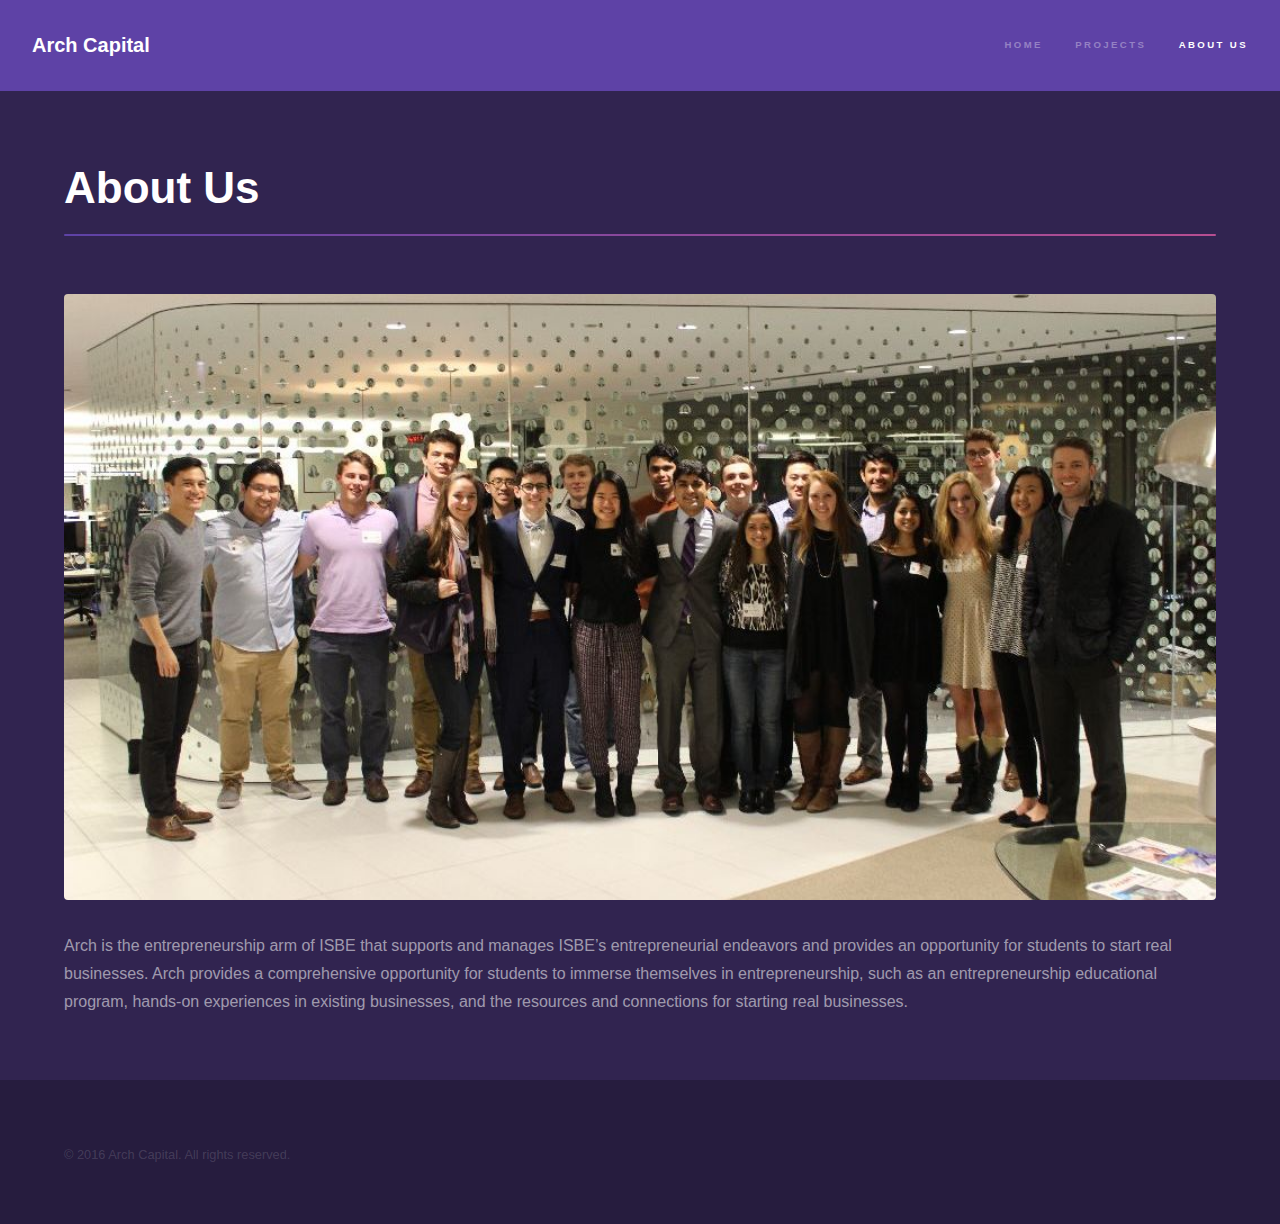
==== about.html @ 2ea33dc8 "Add files via upload" ====
<!DOCTYPE HTML>
<!--
	Theme: Hyperspace by Pixelarity
	pixelarity.com | hello@pixelarity.com
	License: pixelarity.com/license
-->
<html>
	<head>
		<title>Arch Capital</title>
		<meta charset="utf-8" />
		<meta name="viewport" content="width=device-width, initial-scale=1" />
		<!--[if lte IE 8]><script src="assets/js/ie/html5shiv.js"></script><![endif]-->
		<link rel="stylesheet" href="assets/css/main.css" />
		<!--[if lte IE 9]><link rel="stylesheet" href="assets/css/ie9.css" /><![endif]-->
		<!--[if lte IE 8]><link rel="stylesheet" href="assets/css/ie8.css" /><![endif]-->
	</head>
	<body>

		<!-- Header -->
			<header id="header">
				<a href="index.html" class="title">Arch Capital</a>
				<nav>
					<ul>
						<li><a href="index.html">Home</a></li>
						<li><a href="projects.html">Projects</a></li>
						<li><a href="about.html" class="active">About Us</a></li>
					</ul>
				</nav>
			</header>

		<!-- Wrapper -->
			<div id="wrapper">

				<!-- Main -->
					<section id="main" class="wrapper">
						<div class="inner">
							<h1 class="major">About Us</h1>
							<div class="12u"><span class="image fit"><img src="images/isbe-exec-old.jpg" alt="" /></span></div>
							<p>Arch is the entrepreneurship arm of ISBE that supports and manages ISBE’s entrepreneurial endeavors and provides an opportunity for students to start real businesses. Arch provides a comprehensive opportunity for students to immerse themselves in entrepreneurship, such as an entrepreneurship educational program, hands-on experiences in existing businesses, and the resources and connections for starting real businesses.</p>
						</div>
					</section>

			</div>

		<!-- Footer -->
			<footer id="footer" class="wrapper alt">
				<div class="inner">
					<ul class="menu">
						<li>&copy; 2016 Arch Capital. All rights reserved.</li>
					</ul>
				</div>
			</footer>

		<!-- Scripts -->
			<script src="assets/js/jquery.min.js"></script>
			<script src="assets/js/jquery.scrollex.min.js"></script>
			<script src="assets/js/jquery.scrolly.min.js"></script>
			<script src="assets/js/skel.min.js"></script>
			<script src="assets/js/util.js"></script>
			<!--[if lte IE 8]><script src="assets/js/ie/respond.min.js"></script><![endif]-->
			<script src="assets/js/main.js"></script>

	</body>
</html>
---- assets/css/main.css ----
@import url(font-awesome.min.css);

/*
	Hyperspace by Pixelarity
	pixelarity.com | hello@pixelarity.com
	License: pixelarity.com/license
*/

/* Reset */

	html, body, div, span, applet, object, iframe, h1, h2, h3, h4, h5, h6, p, blockquote, pre, a, abbr, acronym, address, big, cite, code, del, dfn, em, img, ins, kbd, q, s, samp, small, strike, strong, sub, sup, tt, var, b, u, i, center, dl, dt, dd, ol, ul, li, fieldset, form, label, legend, table, caption, tbody, tfoot, thead, tr, th, td, article, aside, canvas, details, embed, figure, figcaption, footer, header, hgroup, menu, nav, output, ruby, section, summary, time, mark, audio, video {
		margin: 0;
		padding: 0;
		border: 0;
		font-size: 100%;
		font: inherit;
		vertical-align: baseline;
	}

	article, aside, details, figcaption, figure, footer, header, hgroup, menu, nav, section {
		display: block;
	}

	body {
		line-height: 1;
	}

	ol, ul {
		list-style: none;
	}

	blockquote, q {
		quotes: none;
	}

	blockquote:before, blockquote:after, q:before, q:after {
		content: '';
		content: none;
	}

	table {
		border-collapse: collapse;
		border-spacing: 0;
	}

	body {
		-webkit-text-size-adjust: none;
	}

/* Box Model */

	*, *:before, *:after {
		-moz-box-sizing: border-box;
		-webkit-box-sizing: border-box;
		box-sizing: border-box;
	}

/* Grid */

	.row {
		border-bottom: solid 1px transparent;
		-moz-box-sizing: border-box;
		-webkit-box-sizing: border-box;
		box-sizing: border-box;
	}

	.row > * {
		float: left;
		-moz-box-sizing: border-box;
		-webkit-box-sizing: border-box;
		box-sizing: border-box;
	}

	.row:after, .row:before {
		content: '';
		display: block;
		clear: both;
		height: 0;
	}

	.row.uniform > * > :first-child {
		margin-top: 0;
	}

	.row.uniform > * > :last-child {
		margin-bottom: 0;
	}

	.row.\30 \25 > * {
		padding: 0 0 0 0em;
	}

	.row.\30 \25 {
		margin: 0 0 -1px 0em;
	}

	.row.uniform.\30 \25 > * {
		padding: 0em 0 0 0em;
	}

	.row.uniform.\30 \25 {
		margin: 0em 0 -1px 0em;
	}

	.row > * {
		padding: 0 0 0 1.5em;
	}

	.row {
		margin: 0 0 -1px -1.5em;
	}

	.row.uniform > * {
		padding: 1.5em 0 0 1.5em;
	}

	.row.uniform {
		margin: -1.5em 0 -1px -1.5em;
	}

	.row.\32 00\25 > * {
		padding: 0 0 0 3em;
	}

	.row.\32 00\25 {
		margin: 0 0 -1px -3em;
	}

	.row.uniform.\32 00\25 > * {
		padding: 3em 0 0 3em;
	}

	.row.uniform.\32 00\25 {
		margin: -3em 0 -1px -3em;
	}

	.row.\31 50\25 > * {
		padding: 0 0 0 2.25em;
	}

	.row.\31 50\25 {
		margin: 0 0 -1px -2.25em;
	}

	.row.uniform.\31 50\25 > * {
		padding: 2.25em 0 0 2.25em;
	}

	.row.uniform.\31 50\25 {
		margin: -2.25em 0 -1px -2.25em;
	}

	.row.\35 0\25 > * {
		padding: 0 0 0 0.75em;
	}

	.row.\35 0\25 {
		margin: 0 0 -1px -0.75em;
	}

	.row.uniform.\35 0\25 > * {
		padding: 0.75em 0 0 0.75em;
	}

	.row.uniform.\35 0\25 {
		margin: -0.75em 0 -1px -0.75em;
	}

	.row.\32 5\25 > * {
		padding: 0 0 0 0.375em;
	}

	.row.\32 5\25 {
		margin: 0 0 -1px -0.375em;
	}

	.row.uniform.\32 5\25 > * {
		padding: 0.375em 0 0 0.375em;
	}

	.row.uniform.\32 5\25 {
		margin: -0.375em 0 -1px -0.375em;
	}

	.\31 2u, .\31 2u\24 {
		width: 100%;
		clear: none;
		margin-left: 0;
	}

	.\31 1u, .\31 1u\24 {
		width: 91.6666666667%;
		clear: none;
		margin-left: 0;
	}

	.\31 0u, .\31 0u\24 {
		width: 83.3333333333%;
		clear: none;
		margin-left: 0;
	}

	.\39 u, .\39 u\24 {
		width: 75%;
		clear: none;
		margin-left: 0;
	}

	.\38 u, .\38 u\24 {
		width: 66.6666666667%;
		clear: none;
		margin-left: 0;
	}

	.\37 u, .\37 u\24 {
		width: 58.3333333333%;
		clear: none;
		margin-left: 0;
	}

	.\36 u, .\36 u\24 {
		width: 50%;
		clear: none;
		margin-left: 0;
	}

	.\35 u, .\35 u\24 {
		width: 41.6666666667%;
		clear: none;
		margin-left: 0;
	}

	.\34 u, .\34 u\24 {
		width: 33.3333333333%;
		clear: none;
		margin-left: 0;
	}

	.\33 u, .\33 u\24 {
		width: 25%;
		clear: none;
		margin-left: 0;
	}

	.\32 u, .\32 u\24 {
		width: 16.6666666667%;
		clear: none;
		margin-left: 0;
	}

	.\31 u, .\31 u\24 {
		width: 8.3333333333%;
		clear: none;
		margin-left: 0;
	}

	.\31 2u\24 + *,
	.\31 1u\24 + *,
	.\31 0u\24 + *,
	.\39 u\24 + *,
	.\38 u\24 + *,
	.\37 u\24 + *,
	.\36 u\24 + *,
	.\35 u\24 + *,
	.\34 u\24 + *,
	.\33 u\24 + *,
	.\32 u\24 + *,
	.\31 u\24 + * {
		clear: left;
	}

	.\-11u {
		margin-left: 91.66667%;
	}

	.\-10u {
		margin-left: 83.33333%;
	}

	.\-9u {
		margin-left: 75%;
	}

	.\-8u {
		margin-left: 66.66667%;
	}

	.\-7u {
		margin-left: 58.33333%;
	}

	.\-6u {
		margin-left: 50%;
	}

	.\-5u {
		margin-left: 41.66667%;
	}

	.\-4u {
		margin-left: 33.33333%;
	}

	.\-3u {
		margin-left: 25%;
	}

	.\-2u {
		margin-left: 16.66667%;
	}

	.\-1u {
		margin-left: 8.33333%;
	}

	@media screen and (max-width: 1680px) {

		.row > * {
			padding: 0 0 0 1.5em;
		}

		.row {
			margin: 0 0 -1px -1.5em;
		}

		.row.uniform > * {
			padding: 1.5em 0 0 1.5em;
		}

		.row.uniform {
			margin: -1.5em 0 -1px -1.5em;
		}

		.row.\32 00\25 > * {
			padding: 0 0 0 3em;
		}

		.row.\32 00\25 {
			margin: 0 0 -1px -3em;
		}

		.row.uniform.\32 00\25 > * {
			padding: 3em 0 0 3em;
		}

		.row.uniform.\32 00\25 {
			margin: -3em 0 -1px -3em;
		}

		.row.\31 50\25 > * {
			padding: 0 0 0 2.25em;
		}

		.row.\31 50\25 {
			margin: 0 0 -1px -2.25em;
		}

		.row.uniform.\31 50\25 > * {
			padding: 2.25em 0 0 2.25em;
		}

		.row.uniform.\31 50\25 {
			margin: -2.25em 0 -1px -2.25em;
		}

		.row.\35 0\25 > * {
			padding: 0 0 0 0.75em;
		}

		.row.\35 0\25 {
			margin: 0 0 -1px -0.75em;
		}

		.row.uniform.\35 0\25 > * {
			padding: 0.75em 0 0 0.75em;
		}

		.row.uniform.\35 0\25 {
			margin: -0.75em 0 -1px -0.75em;
		}

		.row.\32 5\25 > * {
			padding: 0 0 0 0.375em;
		}

		.row.\32 5\25 {
			margin: 0 0 -1px -0.375em;
		}

		.row.uniform.\32 5\25 > * {
			padding: 0.375em 0 0 0.375em;
		}

		.row.uniform.\32 5\25 {
			margin: -0.375em 0 -1px -0.375em;
		}

		.\31 2u\28xlarge\29, .\31 2u\24\28xlarge\29 {
			width: 100%;
			clear: none;
			margin-left: 0;
		}

		.\31 1u\28xlarge\29, .\31 1u\24\28xlarge\29 {
			width: 91.6666666667%;
			clear: none;
			margin-left: 0;
		}

		.\31 0u\28xlarge\29, .\31 0u\24\28xlarge\29 {
			width: 83.3333333333%;
			clear: none;
			margin-left: 0;
		}

		.\39 u\28xlarge\29, .\39 u\24\28xlarge\29 {
			width: 75%;
			clear: none;
			margin-left: 0;
		}

		.\38 u\28xlarge\29, .\38 u\24\28xlarge\29 {
			width: 66.6666666667%;
			clear: none;
			margin-left: 0;
		}

		.\37 u\28xlarge\29, .\37 u\24\28xlarge\29 {
			width: 58.3333333333%;
			clear: none;
			margin-left: 0;
		}

		.\36 u\28xlarge\29, .\36 u\24\28xlarge\29 {
			width: 50%;
			clear: none;
			margin-left: 0;
		}

		.\35 u\28xlarge\29, .\35 u\24\28xlarge\29 {
			width: 41.6666666667%;
			clear: none;
			margin-left: 0;
		}

		.\34 u\28xlarge\29, .\34 u\24\28xlarge\29 {
			width: 33.3333333333%;
			clear: none;
			margin-left: 0;
		}

		.\33 u\28xlarge\29, .\33 u\24\28xlarge\29 {
			width: 25%;
			clear: none;
			margin-left: 0;
		}

		.\32 u\28xlarge\29, .\32 u\24\28xlarge\29 {
			width: 16.6666666667%;
			clear: none;
			margin-left: 0;
		}

		.\31 u\28xlarge\29, .\31 u\24\28xlarge\29 {
			width: 8.3333333333%;
			clear: none;
			margin-left: 0;
		}

		.\31 2u\24\28xlarge\29 + *,
		.\31 1u\24\28xlarge\29 + *,
		.\31 0u\24\28xlarge\29 + *,
		.\39 u\24\28xlarge\29 + *,
		.\38 u\24\28xlarge\29 + *,
		.\37 u\24\28xlarge\29 + *,
		.\36 u\24\28xlarge\29 + *,
		.\35 u\24\28xlarge\29 + *,
		.\34 u\24\28xlarge\29 + *,
		.\33 u\24\28xlarge\29 + *,
		.\32 u\24\28xlarge\29 + *,
		.\31 u\24\28xlarge\29 + * {
			clear: left;
		}

		.\-11u\28xlarge\29 {
			margin-left: 91.66667%;
		}

		.\-10u\28xlarge\29 {
			margin-left: 83.33333%;
		}

		.\-9u\28xlarge\29 {
			margin-left: 75%;
		}

		.\-8u\28xlarge\29 {
			margin-left: 66.66667%;
		}

		.\-7u\28xlarge\29 {
			margin-left: 58.33333%;
		}

		.\-6u\28xlarge\29 {
			margin-left: 50%;
		}

		.\-5u\28xlarge\29 {
			margin-left: 41.66667%;
		}

		.\-4u\28xlarge\29 {
			margin-left: 33.33333%;
		}

		.\-3u\28xlarge\29 {
			margin-left: 25%;
		}

		.\-2u\28xlarge\29 {
			margin-left: 16.66667%;
		}

		.\-1u\28xlarge\29 {
			margin-left: 8.33333%;
		}

	}

	@media screen and (max-width: 1280px) {

		.row > * {
			padding: 0 0 0 1.5em;
		}

		.row {
			margin: 0 0 -1px -1.5em;
		}

		.row.uniform > * {
			padding: 1.5em 0 0 1.5em;
		}

		.row.uniform {
			margin: -1.5em 0 -1px -1.5em;
		}

		.row.\32 00\25 > * {
			padding: 0 0 0 3em;
		}

		.row.\32 00\25 {
			margin: 0 0 -1px -3em;
		}

		.row.uniform.\32 00\25 > * {
			padding: 3em 0 0 3em;
		}

		.row.uniform.\32 00\25 {
			margin: -3em 0 -1px -3em;
		}

		.row.\31 50\25 > * {
			padding: 0 0 0 2.25em;
		}

		.row.\31 50\25 {
			margin: 0 0 -1px -2.25em;
		}

		.row.uniform.\31 50\25 > * {
			padding: 2.25em 0 0 2.25em;
		}

		.row.uniform.\31 50\25 {
			margin: -2.25em 0 -1px -2.25em;
		}

		.row.\35 0\25 > * {
			padding: 0 0 0 0.75em;
		}

		.row.\35 0\25 {
			margin: 0 0 -1px -0.75em;
		}

		.row.uniform.\35 0\25 > * {
			padding: 0.75em 0 0 0.75em;
		}

		.row.uniform.\35 0\25 {
			margin: -0.75em 0 -1px -0.75em;
		}

		.row.\32 5\25 > * {
			padding: 0 0 0 0.375em;
		}

		.row.\32 5\25 {
			margin: 0 0 -1px -0.375em;
		}

		.row.uniform.\32 5\25 > * {
			padding: 0.375em 0 0 0.375em;
		}

		.row.uniform.\32 5\25 {
			margin: -0.375em 0 -1px -0.375em;
		}

		.\31 2u\28large\29, .\31 2u\24\28large\29 {
			width: 100%;
			clear: none;
			margin-left: 0;
		}

		.\31 1u\28large\29, .\31 1u\24\28large\29 {
			width: 91.6666666667%;
			clear: none;
			margin-left: 0;
		}

		.\31 0u\28large\29, .\31 0u\24\28large\29 {
			width: 83.3333333333%;
			clear: none;
			margin-left: 0;
		}

		.\39 u\28large\29, .\39 u\24\28large\29 {
			width: 75%;
			clear: none;
			margin-left: 0;
		}

		.\38 u\28large\29, .\38 u\24\28large\29 {
			width: 66.6666666667%;
			clear: none;
			margin-left: 0;
		}

		.\37 u\28large\29, .\37 u\24\28large\29 {
			width: 58.3333333333%;
			clear: none;
			margin-left: 0;
		}

		.\36 u\28large\29, .\36 u\24\28large\29 {
			width: 50%;
			clear: none;
			margin-left: 0;
		}

		.\35 u\28large\29, .\35 u\24\28large\29 {
			width: 41.6666666667%;
			clear: none;
			margin-left: 0;
		}

		.\34 u\28large\29, .\34 u\24\28large\29 {
			width: 33.3333333333%;
			clear: none;
			margin-left: 0;
		}

		.\33 u\28large\29, .\33 u\24\28large\29 {
			width: 25%;
			clear: none;
			margin-left: 0;
		}

		.\32 u\28large\29, .\32 u\24\28large\29 {
			width: 16.6666666667%;
			clear: none;
			margin-left: 0;
		}

		.\31 u\28large\29, .\31 u\24\28large\29 {
			width: 8.3333333333%;
			clear: none;
			margin-left: 0;
		}

		.\31 2u\24\28large\29 + *,
		.\31 1u\24\28large\29 + *,
		.\31 0u\24\28large\29 + *,
		.\39 u\24\28large\29 + *,
		.\38 u\24\28large\29 + *,
		.\37 u\24\28large\29 + *,
		.\36 u\24\28large\29 + *,
		.\35 u\24\28large\29 + *,
		.\34 u\24\28large\29 + *,
		.\33 u\24\28large\29 + *,
		.\32 u\24\28large\29 + *,
		.\31 u\24\28large\29 + * {
			clear: left;
		}

		.\-11u\28large\29 {
			margin-left: 91.66667%;
		}

		.\-10u\28large\29 {
			margin-left: 83.33333%;
		}

		.\-9u\28large\29 {
			margin-left: 75%;
		}

		.\-8u\28large\29 {
			margin-left: 66.66667%;
		}

		.\-7u\28large\29 {
			margin-left: 58.33333%;
		}

		.\-6u\28large\29 {
			margin-left: 50%;
		}

		.\-5u\28large\29 {
			margin-left: 41.66667%;
		}

		.\-4u\28large\29 {
			margin-left: 33.33333%;
		}

		.\-3u\28large\29 {
			margin-left: 25%;
		}

		.\-2u\28large\29 {
			margin-left: 16.66667%;
		}

		.\-1u\28large\29 {
			margin-left: 8.33333%;
		}

	}

	@media screen and (max-width: 980px) {

		.row > * {
			padding: 0 0 0 1.5em;
		}

		.row {
			margin: 0 0 -1px -1.5em;
		}

		.row.uniform > * {
			padding: 1.5em 0 0 1.5em;
		}

		.row.uniform {
			margin: -1.5em 0 -1px -1.5em;
		}

		.row.\32 00\25 > * {
			padding: 0 0 0 3em;
		}

		.row.\32 00\25 {
			margin: 0 0 -1px -3em;
		}

		.row.uniform.\32 00\25 > * {
			padding: 3em 0 0 3em;
		}

		.row.uniform.\32 00\25 {
			margin: -3em 0 -1px -3em;
		}

		.row.\31 50\25 > * {
			padding: 0 0 0 2.25em;
		}

		.row.\31 50\25 {
			margin: 0 0 -1px -2.25em;
		}

		.row.uniform.\31 50\25 > * {
			padding: 2.25em 0 0 2.25em;
		}

		.row.uniform.\31 50\25 {
			margin: -2.25em 0 -1px -2.25em;
		}

		.row.\35 0\25 > * {
			padding: 0 0 0 0.75em;
		}

		.row.\35 0\25 {
			margin: 0 0 -1px -0.75em;
		}

		.row.uniform.\35 0\25 > * {
			padding: 0.75em 0 0 0.75em;
		}

		.row.uniform.\35 0\25 {
			margin: -0.75em 0 -1px -0.75em;
		}

		.row.\32 5\25 > * {
			padding: 0 0 0 0.375em;
		}

		.row.\32 5\25 {
			margin: 0 0 -1px -0.375em;
		}

		.row.uniform.\32 5\25 > * {
			padding: 0.375em 0 0 0.375em;
		}

		.row.uniform.\32 5\25 {
			margin: -0.375em 0 -1px -0.375em;
		}

		.\31 2u\28medium\29, .\31 2u\24\28medium\29 {
			width: 100%;
			clear: none;
			margin-left: 0;
		}

		.\31 1u\28medium\29, .\31 1u\24\28medium\29 {
			width: 91.6666666667%;
			clear: none;
			margin-left: 0;
		}

		.\31 0u\28medium\29, .\31 0u\24\28medium\29 {
			width: 83.3333333333%;
			clear: none;
			margin-left: 0;
		}

		.\39 u\28medium\29, .\39 u\24\28medium\29 {
			width: 75%;
			clear: none;
			margin-left: 0;
		}

		.\38 u\28medium\29, .\38 u\24\28medium\29 {
			width: 66.6666666667%;
			clear: none;
			margin-left: 0;
		}

		.\37 u\28medium\29, .\37 u\24\28medium\29 {
			width: 58.3333333333%;
			clear: none;
			margin-left: 0;
		}

		.\36 u\28medium\29, .\36 u\24\28medium\29 {
			width: 50%;
			clear: none;
			margin-left: 0;
		}

		.\35 u\28medium\29, .\35 u\24\28medium\29 {
			width: 41.6666666667%;
			clear: none;
			margin-left: 0;
		}

		.\34 u\28medium\29, .\34 u\24\28medium\29 {
			width: 33.3333333333%;
			clear: none;
			margin-left: 0;
		}

		.\33 u\28medium\29, .\33 u\24\28medium\29 {
			width: 25%;
			clear: none;
			margin-left: 0;
		}

		.\32 u\28medium\29, .\32 u\24\28medium\29 {
			width: 16.6666666667%;
			clear: none;
			margin-left: 0;
		}

		.\31 u\28medium\29, .\31 u\24\28medium\29 {
			width: 8.3333333333%;
			clear: none;
			margin-left: 0;
		}

		.\31 2u\24\28medium\29 + *,
		.\31 1u\24\28medium\29 + *,
		.\31 0u\24\28medium\29 + *,
		.\39 u\24\28medium\29 + *,
		.\38 u\24\28medium\29 + *,
		.\37 u\24\28medium\29 + *,
		.\36 u\24\28medium\29 + *,
		.\35 u\24\28medium\29 + *,
		.\34 u\24\28medium\29 + *,
		.\33 u\24\28medium\29 + *,
		.\32 u\24\28medium\29 + *,
		.\31 u\24\28medium\29 + * {
			clear: left;
		}

		.\-11u\28medium\29 {
			margin-left: 91.66667%;
		}

		.\-10u\28medium\29 {
			margin-left: 83.33333%;
		}

		.\-9u\28medium\29 {
			margin-left: 75%;
		}

		.\-8u\28medium\29 {
			margin-left: 66.66667%;
		}

		.\-7u\28medium\29 {
			margin-left: 58.33333%;
		}

		.\-6u\28medium\29 {
			margin-left: 50%;
		}

		.\-5u\28medium\29 {
			margin-left: 41.66667%;
		}

		.\-4u\28medium\29 {
			margin-left: 33.33333%;
		}

		.\-3u\28medium\29 {
			margin-left: 25%;
		}

		.\-2u\28medium\29 {
			margin-left: 16.66667%;
		}

		.\-1u\28medium\29 {
			margin-left: 8.33333%;
		}

	}

	@media screen and (max-width: 736px) {

		.row > * {
			padding: 0 0 0 1.5em;
		}

		.row {
			margin: 0 0 -1px -1.5em;
		}

		.row.uniform > * {
			padding: 1.5em 0 0 1.5em;
		}

		.row.uniform {
			margin: -1.5em 0 -1px -1.5em;
		}

		.row.\32 00\25 > * {
			padding: 0 0 0 3em;
		}

		.row.\32 00\25 {
			margin: 0 0 -1px -3em;
		}

		.row.uniform.\32 00\25 > * {
			padding: 3em 0 0 3em;
		}

		.row.uniform.\32 00\25 {
			margin: -3em 0 -1px -3em;
		}

		.row.\31 50\25 > * {
			padding: 0 0 0 2.25em;
		}

		.row.\31 50\25 {
			margin: 0 0 -1px -2.25em;
		}

		.row.uniform.\31 50\25 > * {
			padding: 2.25em 0 0 2.25em;
		}

		.row.uniform.\31 50\25 {
			margin: -2.25em 0 -1px -2.25em;
		}

		.row.\35 0\25 > * {
			padding: 0 0 0 0.75em;
		}

		.row.\35 0\25 {
			margin: 0 0 -1px -0.75em;
		}

		.row.uniform.\35 0\25 > * {
			padding: 0.75em 0 0 0.75em;
		}

		.row.uniform.\35 0\25 {
			margin: -0.75em 0 -1px -0.75em;
		}

		.row.\32 5\25 > * {
			padding: 0 0 0 0.375em;
		}

		.row.\32 5\25 {
			margin: 0 0 -1px -0.375em;
		}

		.row.uniform.\32 5\25 > * {
			padding: 0.375em 0 0 0.375em;
		}

		.row.uniform.\32 5\25 {
			margin: -0.375em 0 -1px -0.375em;
		}

		.\31 2u\28small\29, .\31 2u\24\28small\29 {
			width: 100%;
			clear: none;
			margin-left: 0;
		}

		.\31 1u\28small\29, .\31 1u\24\28small\29 {
			width: 91.6666666667%;
			clear: none;
			margin-left: 0;
		}

		.\31 0u\28small\29, .\31 0u\24\28small\29 {
			width: 83.3333333333%;
			clear: none;
			margin-left: 0;
		}

		.\39 u\28small\29, .\39 u\24\28small\29 {
			width: 75%;
			clear: none;
			margin-left: 0;
		}

		.\38 u\28small\29, .\38 u\24\28small\29 {
			width: 66.6666666667%;
			clear: none;
			margin-left: 0;
		}

		.\37 u\28small\29, .\37 u\24\28small\29 {
			width: 58.3333333333%;
			clear: none;
			margin-left: 0;
		}

		.\36 u\28small\29, .\36 u\24\28small\29 {
			width: 50%;
			clear: none;
			margin-left: 0;
		}

		.\35 u\28small\29, .\35 u\24\28small\29 {
			width: 41.6666666667%;
			clear: none;
			margin-left: 0;
		}

		.\34 u\28small\29, .\34 u\24\28small\29 {
			width: 33.3333333333%;
			clear: none;
			margin-left: 0;
		}

		.\33 u\28small\29, .\33 u\24\28small\29 {
			width: 25%;
			clear: none;
			margin-left: 0;
		}

		.\32 u\28small\29, .\32 u\24\28small\29 {
			width: 16.6666666667%;
			clear: none;
			margin-left: 0;
		}

		.\31 u\28small\29, .\31 u\24\28small\29 {
			width: 8.3333333333%;
			clear: none;
			margin-left: 0;
		}

		.\31 2u\24\28small\29 + *,
		.\31 1u\24\28small\29 + *,
		.\31 0u\24\28small\29 + *,
		.\39 u\24\28small\29 + *,
		.\38 u\24\28small\29 + *,
		.\37 u\24\28small\29 + *,
		.\36 u\24\28small\29 + *,
		.\35 u\24\28small\29 + *,
		.\34 u\24\28small\29 + *,
		.\33 u\24\28small\29 + *,
		.\32 u\24\28small\29 + *,
		.\31 u\24\28small\29 + * {
			clear: left;
		}

		.\-11u\28small\29 {
			margin-left: 91.66667%;
		}

		.\-10u\28small\29 {
			margin-left: 83.33333%;
		}

		.\-9u\28small\29 {
			margin-left: 75%;
		}

		.\-8u\28small\29 {
			margin-left: 66.66667%;
		}

		.\-7u\28small\29 {
			margin-left: 58.33333%;
		}

		.\-6u\28small\29 {
			margin-left: 50%;
		}

		.\-5u\28small\29 {
			margin-left: 41.66667%;
		}

		.\-4u\28small\29 {
			margin-left: 33.33333%;
		}

		.\-3u\28small\29 {
			margin-left: 25%;
		}

		.\-2u\28small\29 {
			margin-left: 16.66667%;
		}

		.\-1u\28small\29 {
			margin-left: 8.33333%;
		}

	}

	@media screen and (max-width: 480px) {

		.row > * {
			padding: 0 0 0 1.5em;
		}

		.row {
			margin: 0 0 -1px -1.5em;
		}

		.row.uniform > * {
			padding: 1.5em 0 0 1.5em;
		}

		.row.uniform {
			margin: -1.5em 0 -1px -1.5em;
		}

		.row.\32 00\25 > * {
			padding: 0 0 0 3em;
		}

		.row.\32 00\25 {
			margin: 0 0 -1px -3em;
		}

		.row.uniform.\32 00\25 > * {
			padding: 3em 0 0 3em;
		}

		.row.uniform.\32 00\25 {
			margin: -3em 0 -1px -3em;
		}

		.row.\31 50\25 > * {
			padding: 0 0 0 2.25em;
		}

		.row.\31 50\25 {
			margin: 0 0 -1px -2.25em;
		}

		.row.uniform.\31 50\25 > * {
			padding: 2.25em 0 0 2.25em;
		}

		.row.uniform.\31 50\25 {
			margin: -2.25em 0 -1px -2.25em;
		}

		.row.\35 0\25 > * {
			padding: 0 0 0 0.75em;
		}

		.row.\35 0\25 {
			margin: 0 0 -1px -0.75em;
		}

		.row.uniform.\35 0\25 > * {
			padding: 0.75em 0 0 0.75em;
		}

		.row.uniform.\35 0\25 {
			margin: -0.75em 0 -1px -0.75em;
		}

		.row.\32 5\25 > * {
			padding: 0 0 0 0.375em;
		}

		.row.\32 5\25 {
			margin: 0 0 -1px -0.375em;
		}

		.row.uniform.\32 5\25 > * {
			padding: 0.375em 0 0 0.375em;
		}

		.row.uniform.\32 5\25 {
			margin: -0.375em 0 -1px -0.375em;
		}

		.\31 2u\28xsmall\29, .\31 2u\24\28xsmall\29 {
			width: 100%;
			clear: none;
			margin-left: 0;
		}

		.\31 1u\28xsmall\29, .\31 1u\24\28xsmall\29 {
			width: 91.6666666667%;
			clear: none;
			margin-left: 0;
		}

		.\31 0u\28xsmall\29, .\31 0u\24\28xsmall\29 {
			width: 83.3333333333%;
			clear: none;
			margin-left: 0;
		}

		.\39 u\28xsmall\29, .\39 u\24\28xsmall\29 {
			width: 75%;
			clear: none;
			margin-left: 0;
		}

		.\38 u\28xsmall\29, .\38 u\24\28xsmall\29 {
			width: 66.6666666667%;
			clear: none;
			margin-left: 0;
		}

		.\37 u\28xsmall\29, .\37 u\24\28xsmall\29 {
			width: 58.3333333333%;
			clear: none;
			margin-left: 0;
		}

		.\36 u\28xsmall\29, .\36 u\24\28xsmall\29 {
			width: 50%;
			clear: none;
			margin-left: 0;
		}

		.\35 u\28xsmall\29, .\35 u\24\28xsmall\29 {
			width: 41.6666666667%;
			clear: none;
			margin-left: 0;
		}

		.\34 u\28xsmall\29, .\34 u\24\28xsmall\29 {
			width: 33.3333333333%;
			clear: none;
			margin-left: 0;
		}

		.\33 u\28xsmall\29, .\33 u\24\28xsmall\29 {
			width: 25%;
			clear: none;
			margin-left: 0;
		}

		.\32 u\28xsmall\29, .\32 u\24\28xsmall\29 {
			width: 16.6666666667%;
			clear: none;
			margin-left: 0;
		}

		.\31 u\28xsmall\29, .\31 u\24\28xsmall\29 {
			width: 8.3333333333%;
			clear: none;
			margin-left: 0;
		}

		.\31 2u\24\28xsmall\29 + *,
		.\31 1u\24\28xsmall\29 + *,
		.\31 0u\24\28xsmall\29 + *,
		.\39 u\24\28xsmall\29 + *,
		.\38 u\24\28xsmall\29 + *,
		.\37 u\24\28xsmall\29 + *,
		.\36 u\24\28xsmall\29 + *,
		.\35 u\24\28xsmall\29 + *,
		.\34 u\24\28xsmall\29 + *,
		.\33 u\24\28xsmall\29 + *,
		.\32 u\24\28xsmall\29 + *,
		.\31 u\24\28xsmall\29 + * {
			clear: left;
		}

		.\-11u\28xsmall\29 {
			margin-left: 91.66667%;
		}

		.\-10u\28xsmall\29 {
			margin-left: 83.33333%;
		}

		.\-9u\28xsmall\29 {
			margin-left: 75%;
		}

		.\-8u\28xsmall\29 {
			margin-left: 66.66667%;
		}

		.\-7u\28xsmall\29 {
			margin-left: 58.33333%;
		}

		.\-6u\28xsmall\29 {
			margin-left: 50%;
		}

		.\-5u\28xsmall\29 {
			margin-left: 41.66667%;
		}

		.\-4u\28xsmall\29 {
			margin-left: 33.33333%;
		}

		.\-3u\28xsmall\29 {
			margin-left: 25%;
		}

		.\-2u\28xsmall\29 {
			margin-left: 16.66667%;
		}

		.\-1u\28xsmall\29 {
			margin-left: 8.33333%;
		}

	}

	@media screen and (max-width: 360px) {

		.row > * {
			padding: 0 0 0 1.5em;
		}

		.row {
			margin: 0 0 -1px -1.5em;
		}

		.row.uniform > * {
			padding: 1.5em 0 0 1.5em;
		}

		.row.uniform {
			margin: -1.5em 0 -1px -1.5em;
		}

		.row.\32 00\25 > * {
			padding: 0 0 0 3em;
		}

		.row.\32 00\25 {
			margin: 0 0 -1px -3em;
		}

		.row.uniform.\32 00\25 > * {
			padding: 3em 0 0 3em;
		}

		.row.uniform.\32 00\25 {
			margin: -3em 0 -1px -3em;
		}

		.row.\31 50\25 > * {
			padding: 0 0 0 2.25em;
		}

		.row.\31 50\25 {
			margin: 0 0 -1px -2.25em;
		}

		.row.uniform.\31 50\25 > * {
			padding: 2.25em 0 0 2.25em;
		}

		.row.uniform.\31 50\25 {
			margin: -2.25em 0 -1px -2.25em;
		}

		.row.\35 0\25 > * {
			padding: 0 0 0 0.75em;
		}

		.row.\35 0\25 {
			margin: 0 0 -1px -0.75em;
		}

		.row.uniform.\35 0\25 > * {
			padding: 0.75em 0 0 0.75em;
		}

		.row.uniform.\35 0\25 {
			margin: -0.75em 0 -1px -0.75em;
		}

		.row.\32 5\25 > * {
			padding: 0 0 0 0.375em;
		}

		.row.\32 5\25 {
			margin: 0 0 -1px -0.375em;
		}

		.row.uniform.\32 5\25 > * {
			padding: 0.375em 0 0 0.375em;
		}

		.row.uniform.\32 5\25 {
			margin: -0.375em 0 -1px -0.375em;
		}

		.\31 2u\28xxsmall\29, .\31 2u\24\28xxsmall\29 {
			width: 100%;
			clear: none;
			margin-left: 0;
		}

		.\31 1u\28xxsmall\29, .\31 1u\24\28xxsmall\29 {
			width: 91.6666666667%;
			clear: none;
			margin-left: 0;
		}

		.\31 0u\28xxsmall\29, .\31 0u\24\28xxsmall\29 {
			width: 83.3333333333%;
			clear: none;
			margin-left: 0;
		}

		.\39 u\28xxsmall\29, .\39 u\24\28xxsmall\29 {
			width: 75%;
			clear: none;
			margin-left: 0;
		}

		.\38 u\28xxsmall\29, .\38 u\24\28xxsmall\29 {
			width: 66.6666666667%;
			clear: none;
			margin-left: 0;
		}

		.\37 u\28xxsmall\29, .\37 u\24\28xxsmall\29 {
			width: 58.3333333333%;
			clear: none;
			margin-left: 0;
		}

		.\36 u\28xxsmall\29, .\36 u\24\28xxsmall\29 {
			width: 50%;
			clear: none;
			margin-left: 0;
		}

		.\35 u\28xxsmall\29, .\35 u\24\28xxsmall\29 {
			width: 41.6666666667%;
			clear: none;
			margin-left: 0;
		}

		.\34 u\28xxsmall\29, .\34 u\24\28xxsmall\29 {
			width: 33.3333333333%;
			clear: none;
			margin-left: 0;
		}

		.\33 u\28xxsmall\29, .\33 u\24\28xxsmall\29 {
			width: 25%;
			clear: none;
			margin-left: 0;
		}

		.\32 u\28xxsmall\29, .\32 u\24\28xxsmall\29 {
			width: 16.6666666667%;
			clear: none;
			margin-left: 0;
		}

		.\31 u\28xxsmall\29, .\31 u\24\28xxsmall\29 {
			width: 8.3333333333%;
			clear: none;
			margin-left: 0;
		}

		.\31 2u\24\28xxsmall\29 + *,
		.\31 1u\24\28xxsmall\29 + *,
		.\31 0u\24\28xxsmall\29 + *,
		.\39 u\24\28xxsmall\29 + *,
		.\38 u\24\28xxsmall\29 + *,
		.\37 u\24\28xxsmall\29 + *,
		.\36 u\24\28xxsmall\29 + *,
		.\35 u\24\28xxsmall\29 + *,
		.\34 u\24\28xxsmall\29 + *,
		.\33 u\24\28xxsmall\29 + *,
		.\32 u\24\28xxsmall\29 + *,
		.\31 u\24\28xxsmall\29 + * {
			clear: left;
		}

		.\-11u\28xxsmall\29 {
			margin-left: 91.66667%;
		}

		.\-10u\28xxsmall\29 {
			margin-left: 83.33333%;
		}

		.\-9u\28xxsmall\29 {
			margin-left: 75%;
		}

		.\-8u\28xxsmall\29 {
			margin-left: 66.66667%;
		}

		.\-7u\28xxsmall\29 {
			margin-left: 58.33333%;
		}

		.\-6u\28xxsmall\29 {
			margin-left: 50%;
		}

		.\-5u\28xxsmall\29 {
			margin-left: 41.66667%;
		}

		.\-4u\28xxsmall\29 {
			margin-left: 33.33333%;
		}

		.\-3u\28xxsmall\29 {
			margin-left: 25%;
		}

		.\-2u\28xxsmall\29 {
			margin-left: 16.66667%;
		}

		.\-1u\28xxsmall\29 {
			margin-left: 8.33333%;
		}

	}

/* Basic */

	@-ms-viewport {
		width: device-width;
	}

	body {
		-ms-overflow-style: scrollbar;
	}

	@media screen and (max-width: 480px) {

		html, body {
			min-width: 320px;
		}

	}

	body {
		background: #312450;
	}

		body.is-loading *, body.is-loading *:before, body.is-loading *:after {
			-moz-animation: none !important;
			-webkit-animation: none !important;
			-ms-animation: none !important;
			animation: none !important;
			-moz-transition: none !important;
			-webkit-transition: none !important;
			-ms-transition: none !important;
			transition: none !important;
		}

/* Type */

	body, input, select, textarea {
		color: rgba(255, 255, 255, 0.55);
		font-family: Arial, Helvetica, sans-serif;
		font-size: 16.5pt;
		font-weight: normal;
		line-height: 1.75;
	}

		@media screen and (max-width: 1680px) {

			body, input, select, textarea {
				font-size: 13pt;
			}

		}

		@media screen and (max-width: 1280px) {

			body, input, select, textarea {
				font-size: 12pt;
			}

		}

		@media screen and (max-width: 360px) {

			body, input, select, textarea {
				font-size: 11pt;
			}

		}

	a {
		-moz-transition: color 0.2s ease, border-bottom-color 0.2s ease;
		-webkit-transition: color 0.2s ease, border-bottom-color 0.2s ease;
		-ms-transition: color 0.2s ease, border-bottom-color 0.2s ease;
		transition: color 0.2s ease, border-bottom-color 0.2s ease;
		border-bottom: dotted 1px rgba(255, 255, 255, 0.35);
		color: inherit;
		text-decoration: none;
	}

		a:hover {
			border-bottom-color: transparent;
			color: #ffffff;
		}

	strong, b {
		color: #ffffff;
		font-weight: bold;
	}

	em, i {
		font-style: italic;
	}

	p {
		margin: 0 0 2em 0;
	}

	h1, h2, h3, h4, h5, h6 {
		color: #ffffff;
		font-weight: bold;
		line-height: 1.5;
		margin: 0 0 0.5em 0;
	}

		h1 a, h2 a, h3 a, h4 a, h5 a, h6 a {
			color: inherit;
			text-decoration: none;
		}

	h1 {
		font-size: 2.75em;
	}

		h1.major {
			margin: 0 0 1.3em 0;
			position: relative;
			padding-bottom: 0.35em;
		}

			h1.major:after {
				background-image: -moz-linear-gradient(to right, #5e42a6, #b74e91);
				background-image: -webkit-linear-gradient(to right, #5e42a6, #b74e91);
				background-image: -ms-linear-gradient(to right, #5e42a6, #b74e91);
				background-image: linear-gradient(to right, #5e42a6, #b74e91);
				-moz-transition: max-width 0.2s ease;
				-webkit-transition: max-width 0.2s ease;
				-ms-transition: max-width 0.2s ease;
				transition: max-width 0.2s ease;
				border-radius: 0.2em;
				bottom: 0;
				content: '';
				height: 0.05em;
				position: absolute;
				right: 0;
				width: 100%;
			}

	h2 {
		font-size: 1.75em;
	}

	h3 {
		font-size: 1.1em;
	}

	h4 {
		font-size: 1em;
	}

	h5 {
		font-size: 0.8em;
	}

	h6 {
		font-size: 0.6em;
	}

	@media screen and (max-width: 736px) {

		h1 {
			font-size: 2em;
		}

		h2 {
			font-size: 1.25em;
		}

		h3 {
			font-size: 1em;
		}

		h4 {
			font-size: 0.8em;
		}

		h5 {
			font-size: 0.6em;
		}

		h6 {
			font-size: 0.6em;
		}

	}

	sub {
		font-size: 0.8em;
		position: relative;
		top: 0.5em;
	}

	sup {
		font-size: 0.8em;
		position: relative;
		top: -0.5em;
	}

	blockquote {
		border-left: solid 4px rgba(255, 255, 255, 0.15);
		font-style: italic;
		margin: 0 0 2em 0;
		padding: 0.5em 0 0.5em 2em;
	}

	code {
		background: rgba(255, 255, 255, 0.05);
		border-radius: 0.25em;
		border: solid 1px rgba(255, 255, 255, 0.15);
		font-family: "Courier New", monospace;
		font-size: 0.9em;
		margin: 0 0.25em;
		padding: 0.25em 0.65em;
	}

	pre {
		-webkit-overflow-scrolling: touch;
		font-family: "Courier New", monospace;
		font-size: 0.9em;
		margin: 0 0 2em 0;
	}

		pre code {
			display: block;
			line-height: 1.75em;
			padding: 1em 1.5em;
			overflow-x: auto;
		}

	hr {
		border: 0;
		border-bottom: solid 1px rgba(255, 255, 255, 0.15);
		margin: 2em 0;
	}

		hr.major {
			margin: 3em 0;
		}

	.align-left {
		text-align: left;
	}

	.align-center {
		text-align: center;
	}

	.align-right {
		text-align: right;
	}

/* Box */

	.box {
		border-radius: 0.25em;
		border: solid 1px rgba(255, 255, 255, 0.15);
		margin-bottom: 2em;
		padding: 1.5em;
	}

		.box > :last-child,
		.box > :last-child > :last-child,
		.box > :last-child > :last-child > :last-child {
			margin-bottom: 0;
		}

		.box.alt {
			border: 0;
			border-radius: 0;
			padding: 0;
		}

/* Button */

	input[type="submit"],
	input[type="reset"],
	input[type="button"],
	button,
	.button {
		-moz-appearance: none;
		-webkit-appearance: none;
		-ms-appearance: none;
		appearance: none;
		-moz-transition: border-color 0.2s ease;
		-webkit-transition: border-color 0.2s ease;
		-ms-transition: border-color 0.2s ease;
		transition: border-color 0.2s ease;
		background-color: transparent;
		border: solid 1px !important;
		border-color: rgba(255, 255, 255, 0.15) !important;
		border-radius: 3em;
		color: #ffffff !important;
		cursor: pointer;
		display: inline-block;
		font-size: 0.6em;
		font-weight: bold;
		height: calc(4.75em + 2px);
		letter-spacing: 0.25em;
		line-height: 4.75em;
		outline: 0;
		padding: 0 3.75em;
		position: relative;
		text-align: center;
		text-decoration: none;
		text-transform: uppercase;
		white-space: nowrap;
	}

		input[type="submit"]:after,
		input[type="reset"]:after,
		input[type="button"]:after,
		button:after,
		.button:after {
			-moz-transform: scale(0.25);
			-webkit-transform: scale(0.25);
			-ms-transform: scale(0.25);
			transform: scale(0.25);
			-moz-pointer-events: none;
			-webkit-pointer-events: none;
			-ms-pointer-events: none;
			pointer-events: none;
			-moz-transition: opacity 0.2s ease, -moz-transform 0.2s ease;
			-webkit-transition: opacity 0.2s ease, -webkit-transform 0.2s ease;
			-ms-transition: opacity 0.2s ease, -ms-transform 0.2s ease;
			transition: opacity 0.2s ease, transform 0.2s ease;
			background: #ffffff;
			border-radius: 3em;
			content: '';
			height: 100%;
			left: 0;
			opacity: 0;
			position: absolute;
			top: 0;
			width: 100%;
		}

		input[type="submit"].icon:before,
		input[type="reset"].icon:before,
		input[type="button"].icon:before,
		button.icon:before,
		.button.icon:before {
			margin-right: 0.75em;
		}

		input[type="submit"].fit,
		input[type="reset"].fit,
		input[type="button"].fit,
		button.fit,
		.button.fit {
			display: block;
			margin: 0 0 1em 0;
			width: 100%;
		}

		input[type="submit"].small,
		input[type="reset"].small,
		input[type="button"].small,
		button.small,
		.button.small {
			font-size: 0.4em;
		}

		input[type="submit"].big,
		input[type="reset"].big,
		input[type="button"].big,
		button.big,
		.button.big {
			font-size: 0.8em;
		}

		input[type="submit"].special,
		input[type="reset"].special,
		input[type="button"].special,
		button.special,
		.button.special {
			background-color: #ffffff;
			color: #312450 !important;
		}

			input[type="submit"].special:after,
			input[type="reset"].special:after,
			input[type="button"].special:after,
			button.special:after,
			.button.special:after {
				display: none;
			}

		input[type="submit"].disabled, input[type="submit"]:disabled,
		input[type="reset"].disabled,
		input[type="reset"]:disabled,
		input[type="button"].disabled,
		input[type="button"]:disabled,
		button.disabled,
		button:disabled,
		.button.disabled,
		.button:disabled {
			cursor: default;
			opacity: 0.5;
			-moz-pointer-events: none;
			-webkit-pointer-events: none;
			-ms-pointer-events: none;
			pointer-events: none;
		}

		input[type="submit"]:hover,
		input[type="reset"]:hover,
		input[type="button"]:hover,
		button:hover,
		.button:hover {
			border-color: rgba(255, 255, 255, 0.55) !important;
		}

			input[type="submit"]:hover:after,
			input[type="reset"]:hover:after,
			input[type="button"]:hover:after,
			button:hover:after,
			.button:hover:after {
				opacity: 0.05;
				-moz-transform: scale(1);
				-webkit-transform: scale(1);
				-ms-transform: scale(1);
				transform: scale(1);
			}

			input[type="submit"]:hover:active,
			input[type="reset"]:hover:active,
			input[type="button"]:hover:active,
			button:hover:active,
			.button:hover:active {
				border-color: #ffffff !important;
			}

				input[type="submit"]:hover:active:after,
				input[type="reset"]:hover:active:after,
				input[type="button"]:hover:active:after,
				button:hover:active:after,
				.button:hover:active:after {
					opacity: 0.1;
				}

/* Features */

	.features {
		display: -moz-flex;
		display: -webkit-flex;
		display: -ms-flex;
		display: flex;
		-moz-flex-wrap: wrap;
		-webkit-flex-wrap: wrap;
		-ms-flex-wrap: wrap;
		flex-wrap: wrap;
		border-radius: 0.25em;
		border: solid 1px rgba(255, 255, 255, 0.15);
		background: rgba(255, 255, 255, 0.05);
		margin: 0 0 2em 0;
	}

		.features section {
			padding: 3.5em 3em 1em 7em ;
			width: 50%;
			border-top: solid 1px rgba(255, 255, 255, 0.15);
			position: relative;
		}

			.features section:nth-child(-n + 2) {
				border-top-width: 0;
			}

			.features section:nth-child(2n) {
				border-left: solid 1px rgba(255, 255, 255, 0.15);
			}

			.features section .icon {
				-moz-transition: opacity 0.5s ease, -moz-transform 0.5s ease;
				-webkit-transition: opacity 0.5s ease, -webkit-transform 0.5s ease;
				-ms-transition: opacity 0.5s ease, -ms-transform 0.5s ease;
				transition: opacity 0.5s ease, transform 0.5s ease;
				-moz-transition-delay: 1s;
				-webkit-transition-delay: 1s;
				-ms-transition-delay: 1s;
				transition-delay: 1s;
				-moz-transform: scale(1);
				-webkit-transform: scale(1);
				-ms-transform: scale(1);
				transform: scale(1);
				position: absolute;
				left: 3em;
				top: 3em;
				opacity: 1;
			}

			.features section:nth-child(1) .icon {
				-moz-transition-delay: 0.15s;
				-webkit-transition-delay: 0.15s;
				-ms-transition-delay: 0.15s;
				transition-delay: 0.15s;
			}

			.features section:nth-child(2) .icon {
				-moz-transition-delay: 0.3s;
				-webkit-transition-delay: 0.3s;
				-ms-transition-delay: 0.3s;
				transition-delay: 0.3s;
			}

			.features section:nth-child(3) .icon {
				-moz-transition-delay: 0.45s;
				-webkit-transition-delay: 0.45s;
				-ms-transition-delay: 0.45s;
				transition-delay: 0.45s;
			}

			.features section:nth-child(4) .icon {
				-moz-transition-delay: 0.6s;
				-webkit-transition-delay: 0.6s;
				-ms-transition-delay: 0.6s;
				transition-delay: 0.6s;
			}

			.features section:nth-child(5) .icon {
				-moz-transition-delay: 0.75s;
				-webkit-transition-delay: 0.75s;
				-ms-transition-delay: 0.75s;
				transition-delay: 0.75s;
			}

			.features section:nth-child(6) .icon {
				-moz-transition-delay: 0.9s;
				-webkit-transition-delay: 0.9s;
				-ms-transition-delay: 0.9s;
				transition-delay: 0.9s;
			}

			.features section:nth-child(7) .icon {
				-moz-transition-delay: 1.05s;
				-webkit-transition-delay: 1.05s;
				-ms-transition-delay: 1.05s;
				transition-delay: 1.05s;
			}

			.features section:nth-child(8) .icon {
				-moz-transition-delay: 1.2s;
				-webkit-transition-delay: 1.2s;
				-ms-transition-delay: 1.2s;
				transition-delay: 1.2s;
			}

			.features section:nth-child(9) .icon {
				-moz-transition-delay: 1.35s;
				-webkit-transition-delay: 1.35s;
				-ms-transition-delay: 1.35s;
				transition-delay: 1.35s;
			}

			.features section:nth-child(10) .icon {
				-moz-transition-delay: 1.5s;
				-webkit-transition-delay: 1.5s;
				-ms-transition-delay: 1.5s;
				transition-delay: 1.5s;
			}

			.features section:nth-child(11) .icon {
				-moz-transition-delay: 1.65s;
				-webkit-transition-delay: 1.65s;
				-ms-transition-delay: 1.65s;
				transition-delay: 1.65s;
			}

			.features section:nth-child(12) .icon {
				-moz-transition-delay: 1.8s;
				-webkit-transition-delay: 1.8s;
				-ms-transition-delay: 1.8s;
				transition-delay: 1.8s;
			}

			.features section:nth-child(13) .icon {
				-moz-transition-delay: 1.95s;
				-webkit-transition-delay: 1.95s;
				-ms-transition-delay: 1.95s;
				transition-delay: 1.95s;
			}

			.features section:nth-child(14) .icon {
				-moz-transition-delay: 2.1s;
				-webkit-transition-delay: 2.1s;
				-ms-transition-delay: 2.1s;
				transition-delay: 2.1s;
			}

			.features section:nth-child(15) .icon {
				-moz-transition-delay: 2.25s;
				-webkit-transition-delay: 2.25s;
				-ms-transition-delay: 2.25s;
				transition-delay: 2.25s;
			}

			.features section:nth-child(16) .icon {
				-moz-transition-delay: 2.4s;
				-webkit-transition-delay: 2.4s;
				-ms-transition-delay: 2.4s;
				transition-delay: 2.4s;
			}

			.features section:nth-child(17) .icon {
				-moz-transition-delay: 2.55s;
				-webkit-transition-delay: 2.55s;
				-ms-transition-delay: 2.55s;
				transition-delay: 2.55s;
			}

			.features section:nth-child(18) .icon {
				-moz-transition-delay: 2.7s;
				-webkit-transition-delay: 2.7s;
				-ms-transition-delay: 2.7s;
				transition-delay: 2.7s;
			}

			.features section:nth-child(19) .icon {
				-moz-transition-delay: 2.85s;
				-webkit-transition-delay: 2.85s;
				-ms-transition-delay: 2.85s;
				transition-delay: 2.85s;
			}

			.features section:nth-child(20) .icon {
				-moz-transition-delay: 3.0s;
				-webkit-transition-delay: 3.0s;
				-ms-transition-delay: 3.0s;
				transition-delay: 3.0s;
			}

		.features.inactive section .icon {
			-moz-transform: scale(0.5);
			-webkit-transform: scale(0.5);
			-ms-transform: scale(0.5);
			transform: scale(0.5);
			opacity: 0;
		}

		@media screen and (max-width: 980px) {

			.features {
				display: block;
			}

				.features section {
					border-top-width: 1px !important;
					border-left-width: 0 !important;
					width: 100%;
				}

					.features section:first-child {
						border-top-width: 0 !important;
					}

		}

		@media screen and (max-width: 736px) {

			.features section {
				padding: 2.5em 1.5em 0.1em 5.5em ;
			}

				.features section .icon {
					left: 1.5em;
					top: 2em;
				}

		}

		@media screen and (max-width: 480px) {

			.features section {
				padding: 2em 1.5em 0.1em 1.5em ;
			}

				.features section .icon {
					left: 0;
					position: relative;
					top: 0;
				}

		}

/* Form */

	form {
		margin: 0 0 2em 0;
	}

		form .field {
			margin: 0 0 1em 0;
		}

			form .field.half {
				width: 50%;
				float: left;
				padding: 0 0 0 0.75em;
			}

				form .field.half.first {
					padding: 0 0.75em 0 0;
				}

		form > .actions {
			margin: 2em 0 0 0 !important;
		}

		@media screen and (max-width: 736px) {

			form .field.half {
				width: 100%;
				float: none;
				padding: 0;
			}

				form .field.half.first {
					padding: 0;
				}

		}

	label {
		color: #ffffff;
		font-weight: bold;
		line-height: 1.5;
		margin: 0 0 0.7em 0;
		display: block;
		font-size: 1.1em;
	}

	input[type="text"],
	input[type="password"],
	input[type="email"],
	input[type="tel"],
	select,
	textarea {
		-moz-appearance: none;
		-webkit-appearance: none;
		-ms-appearance: none;
		appearance: none;
		background: rgba(255, 255, 255, 0.05);
		border-radius: 0.25em;
		border: none;
		border: solid 1px rgba(255, 255, 255, 0.15);
		color: inherit;
		display: block;
		outline: 0;
		padding: 0 1em;
		text-decoration: none;
		width: 100%;
	}

		input[type="text"]:invalid,
		input[type="password"]:invalid,
		input[type="email"]:invalid,
		input[type="tel"]:invalid,
		select:invalid,
		textarea:invalid {
			box-shadow: none;
		}

		input[type="text"]:focus,
		input[type="password"]:focus,
		input[type="email"]:focus,
		input[type="tel"]:focus,
		select:focus,
		textarea:focus {
			border-color: #ffffff;
			box-shadow: 0 0 0 1px #ffffff;
		}

	.select-wrapper {
		text-decoration: none;
		display: block;
		position: relative;
	}

		.select-wrapper:before {
			-moz-osx-font-smoothing: grayscale;
			-webkit-font-smoothing: antialiased;
			font-family: FontAwesome;
			font-style: normal;
			font-weight: normal;
			text-transform: none !important;
		}

		.select-wrapper:before {
			color: rgba(255, 255, 255, 0.15);
			content: '\f078';
			display: block;
			height: 2.75em;
			line-height: 2.75em;
			pointer-events: none;
			position: absolute;
			right: 0;
			text-align: center;
			top: 0;
			width: 2.75em;
		}

		.select-wrapper select::-ms-expand {
			display: none;
		}

	select option {
		background-color: #312450;
		color: #ffffff;
	}

	input[type="text"],
	input[type="password"],
	input[type="email"],
	select {
		height: 2.75em;
	}

	textarea {
		padding: 0.75em 1em;
	}

		body.is-ie textarea {
			min-height: 10em;
		}

	input[type="checkbox"],
	input[type="radio"] {
		-moz-appearance: none;
		-webkit-appearance: none;
		-ms-appearance: none;
		appearance: none;
		display: block;
		float: left;
		margin-right: -2em;
		opacity: 0;
		width: 1em;
		z-index: -1;
	}

		input[type="checkbox"] + label,
		input[type="radio"] + label {
			text-decoration: none;
			color: rgba(255, 255, 255, 0.55);
			cursor: pointer;
			display: inline-block;
			font-size: 1em;
			font-weight: normal;
			padding-left: 2.4em;
			padding-right: 0.75em;
			position: relative;
		}

			input[type="checkbox"] + label:before,
			input[type="radio"] + label:before {
				-moz-osx-font-smoothing: grayscale;
				-webkit-font-smoothing: antialiased;
				font-family: FontAwesome;
				font-style: normal;
				font-weight: normal;
				text-transform: none !important;
			}

			input[type="checkbox"] + label:before,
			input[type="radio"] + label:before {
				background: rgba(255, 255, 255, 0.05);
				border-radius: 0.25em;
				border: solid 1px rgba(255, 255, 255, 0.15);
				content: '';
				display: inline-block;
				height: 1.65em;
				left: 0;
				line-height: 1.58125em;
				position: absolute;
				text-align: center;
				top: 0;
				width: 1.65em;
			}

		input[type="checkbox"]:checked + label:before,
		input[type="radio"]:checked + label:before {
			background: #ffffff;
			border-color: #ffffff;
			color: #b74e91;
			content: '\f00c';
		}

		input[type="checkbox"]:focus + label:before,
		input[type="radio"]:focus + label:before {
			border-color: #ffffff;
			box-shadow: 0 0 0 1px #ffffff;
		}

	input[type="checkbox"] + label:before {
		border-radius: 0.25em;
	}

	input[type="radio"] + label:before {
		border-radius: 100%;
	}

	::-webkit-input-placeholder {
		color: rgba(255, 255, 255, 0.35) !important;
		opacity: 1.0;
	}

	:-moz-placeholder {
		color: rgba(255, 255, 255, 0.35) !important;
		opacity: 1.0;
	}

	::-moz-placeholder {
		color: rgba(255, 255, 255, 0.35) !important;
		opacity: 1.0;
	}

	:-ms-input-placeholder {
		color: rgba(255, 255, 255, 0.35) !important;
		opacity: 1.0;
	}

	.formerize-placeholder {
		color: rgba(255, 255, 255, 0.35) !important;
		opacity: 1.0;
	}

/* Icon */

	.icon {
		text-decoration: none;
		border-bottom: none;
		position: relative;
	}

		.icon:before {
			-moz-osx-font-smoothing: grayscale;
			-webkit-font-smoothing: antialiased;
			font-family: FontAwesome;
			font-style: normal;
			font-weight: normal;
			text-transform: none !important;
		}

		.icon > .label {
			display: none;
		}

		.icon.major {
			width: 2.5em;
			height: 2.5em;
			display: block;
			background: #ffffff;
			border-radius: 100%;
			color: #312450;
			text-align: center;
			line-height: 2.5em;
			margin: 0 0 1.3em 0;
		}

			.icon.major:before {
				font-size: 1.25em;
			}

				.wrapper.style1 .icon.major:before {
					color: #5e42a6;
				}

				.wrapper.style1-alt .icon.major:before {
					color: #493382;
				}

				.wrapper.style2 .icon.major:before {
					color: #5052b5;
				}

				.wrapper.style2-alt .icon.major:before {
					color: #3e4094;
				}

				.wrapper.style3 .icon.major:before {
					color: #b74e91;
				}

				.wrapper.style3-alt .icon.major:before {
					color: #953d75;
				}

/* Image */

	.image {
		border-radius: 0.25em;
		border: 0;
		display: inline-block;
		position: relative;
	}

		.image img {
			border-radius: 0.25em;
			display: block;
		}

		.image.left, .image.right {
			max-width: 40%;
		}

			.image.left img, .image.right img {
				width: 100%;
			}

		.image.left {
			float: left;
			margin: 0 1.5em 1em 0;
			top: 0.25em;
		}

		.image.right {
			float: right;
			margin: 0 0 1em 1.5em;
			top: 0.25em;
		}

		.image.fit {
			display: block;
			margin: 0 0 2em 0;
			width: 100%;
		}

			.image.fit img {
				width: 100%;
			}

		.image.main {
			display: block;
			margin: 0 0 3em 0;
			width: 100%;
		}

			.image.main img {
				width: 100%;
			}

/* List */

	ol {
		list-style: decimal;
		margin: 0 0 2em 0;
		padding-left: 1.25em;
	}

		ol li {
			padding-left: 0.25em;
		}

	ul {
		list-style: disc;
		margin: 0 0 2em 0;
		padding-left: 1em;
	}

		ul li {
			padding-left: 0.5em;
		}

		ul.alt {
			list-style: none;
			padding-left: 0;
		}

			ul.alt li {
				border-top: solid 1px rgba(255, 255, 255, 0.15);
				padding: 0.5em 0;
			}

				ul.alt li:first-child {
					border-top: 0;
					padding-top: 0;
				}

		ul.icons {
			cursor: default;
			list-style: none;
			padding-left: 0;
		}

			ul.icons li {
				display: inline-block;
				padding: 0 0.75em 0 0;
			}

				ul.icons li:last-child {
					padding-right: 0;
				}

				ul.icons li > a, ul.icons li > span {
					border: 0;
					text-decoration: none;
				}

					ul.icons li > a:before, ul.icons li > span:before {
						-moz-osx-font-smoothing: grayscale;
						-webkit-font-smoothing: antialiased;
						font-family: FontAwesome;
						font-style: normal;
						font-weight: normal;
						text-transform: none !important;
					}

					ul.icons li > a .label, ul.icons li > span .label {
						display: none;
					}

		ul.actions {
			cursor: default;
			list-style: none;
			padding-left: 0;
		}

			ul.actions li {
				display: inline-block;
				padding: 0 1em 0 0;
				vertical-align: middle;
			}

				ul.actions li:last-child {
					padding-right: 0;
				}

			ul.actions.small li {
				padding: 0 0.5em 0 0;
			}

			ul.actions.vertical li {
				display: block;
				padding: 1em 0 0 0;
			}

				ul.actions.vertical li:first-child {
					padding-top: 0;
				}

				ul.actions.vertical li > * {
					margin-bottom: 0;
				}

			ul.actions.vertical.small li {
				padding: 0.5em 0 0 0;
			}

				ul.actions.vertical.small li:first-child {
					padding-top: 0;
				}

			ul.actions.fit {
				display: table;
				margin-left: -1em;
				padding: 0;
				table-layout: fixed;
				width: calc(100% + 1em);
			}

				ul.actions.fit li {
					display: table-cell;
					padding: 0 0 0 1em;
				}

					ul.actions.fit li > * {
						margin-bottom: 0;
					}

				ul.actions.fit.small {
					margin-left: -0.5em;
					width: calc(100% + 0.5em);
				}

					ul.actions.fit.small li {
						padding: 0 0 0 0.5em;
					}

			@media screen and (max-width: 480px) {

				ul.actions {
					margin: 0 0 2em 0;
				}

					ul.actions li {
						padding: 1em 0 0 0;
						display: block;
						text-align: center;
						width: 100%;
					}

						ul.actions li > * {
							width: 100%;
							margin: 0 !important;
						}

							ul.actions li > *.icon:before {
								margin-left: -2em;
							}

						ul.actions li .button {
							padding: 0;
						}

						ul.actions li:first-child {
							padding-top: 0;
						}

					ul.actions.small li {
						padding: 0.5em 0 0 0;
					}

						ul.actions.small li:first-child {
							padding-top: 0;
						}

			}

		ul.contact {
			list-style: none;
			padding: 0;
		}

			ul.contact > li {
				padding: 0;
				margin: 1.5em 0 0 0;
			}

				ul.contact > li:first-child {
					margin-top: 0;
				}

		ul.menu {
			list-style: none;
			padding: 0;
		}

			ul.menu > li {
				border-left: solid 1px rgba(255, 255, 255, 0.15);
				display: inline-block;
				line-height: 1;
				margin-left: 1.5em;
				padding: 0 0 0 1.5em;
			}

				ul.menu > li:first-child {
					border-left: 0;
					margin: 0;
					padding-left: 0;
				}

			@media screen and (max-width: 480px) {

				ul.menu > li {
					border-left: 0;
					display: block;
					line-height: inherit;
					margin: 0.5em 0 0 0;
					padding-left: 0;
				}

			}

	dl {
		margin: 0 0 2em 0;
	}

		dl dt {
			display: block;
			font-weight: bold;
			margin: 0 0 1em 0;
		}

		dl dd {
			margin-left: 2em;
		}

/* Section/Article */

	section.special, article.special {
		text-align: center;
	}

	header p {
		color: rgba(255, 255, 255, 0.35);
		position: relative;
		margin: 0 0 1.5em 0;
	}

	header h2 + p {
		font-size: 1.25em;
		margin-top: -1em;
		line-height: 1.5em;
	}

	header h3 + p {
		font-size: 1.1em;
		margin-top: -0.8em;
		line-height: 1.5em;
	}

	header h4 + p,
	header h5 + p,
	header h6 + p {
		font-size: 0.9em;
		margin-top: -0.6em;
		line-height: 1.5em;
	}

/* Split */

	.split {
		display: -moz-flex;
		display: -webkit-flex;
		display: -ms-flex;
		display: flex;
	}

		.split > * {
			width: calc(50% - 2.5em);
		}

		.split > :nth-child(2n - 1) {
			padding-right: 2.5em;
			border-right: solid 1px rgba(255, 255, 255, 0.15);
		}

		.split > :nth-child(2n) {
			padding-left: 2.5em;
		}

		.split.style1 > :nth-child(2n - 1) {
			width: calc(66.66666% - 2.5em);
		}

		.split.style1 > :nth-child(2n) {
			width: calc(33.33333% - 2.5em);
		}

		@media screen and (max-width: 1680px) {

			.split > * {
				width: calc(50% - 2em);
			}

			.split > :nth-child(2n - 1) {
				padding-right: 2em;
			}

			.split > :nth-child(2n) {
				padding-left: 2em;
			}

			.split.style1 > :nth-child(2n - 1) {
				width: calc(66.66666% - 2em);
			}

			.split.style1 > :nth-child(2n) {
				width: calc(33.33333% - 2em);
			}

		}

		@media screen and (max-width: 980px) {

			.split {
				display: block;
			}

				.split > * {
					border-top: solid 1px rgba(255, 255, 255, 0.15);
					margin: 4em 0 0 0;
					padding: 4em 0 0 0;
					width: 100% !important;
				}

				.split > :nth-child(2n - 1) {
					border-right: 0;
					padding-right: 0;
				}

				.split > :nth-child(2n) {
					padding-left: 0;
				}

				.split > :first-child {
					border-top: 0;
					margin-top: 0;
					padding-top: 0;
				}

		}

		@media screen and (max-width: 736px) {

			.split > * {
				margin: 3em 0 0 0;
				padding: 3em 0 0 0;
			}

		}

/* Spotlights */

	.spotlights > section {
		display: -moz-flex;
		display: -webkit-flex;
		display: -ms-flex;
		display: flex;
		-moz-flex-direction: row;
		-webkit-flex-direction: row;
		-ms-flex-direction: row;
		flex-direction: row;
		min-height: 22.5em;
	}

		body.is-ie .spotlights > section {
			min-height: 0;
		}

		.spotlights > section > .image {
			background-position: center center;
			background-size: cover;
			border-radius: 0;
			display: block;
			position: relative;
			width: 25em;
		}

			.spotlights > section > .image img {
				border-radius: 0;
				display: block;
			}

			.spotlights > section > .image:before {
				-moz-transition: opacity 1s ease;
				-webkit-transition: opacity 1s ease;
				-ms-transition: opacity 1s ease;
				transition: opacity 1s ease;
				background: rgba(49, 36, 80, 0.9);
				content: '';
				display: block;
				height: 100%;
				left: 0;
				opacity: 0;
				position: absolute;
				top: 0;
				width: 100%;
			}

		.spotlights > section > .content {
			padding: 4em 5em 2em 5em ;
			display: -moz-flex;
			display: -webkit-flex;
			display: -ms-flex;
			display: flex;
			-moz-flex-direction: column;
			-webkit-flex-direction: column;
			-ms-flex-direction: column;
			flex-direction: column;
			-moz-justify-content: center;
			-webkit-justify-content: center;
			-ms-justify-content: center;
			justify-content: center;
			width: 50em;
			-ms-flex: 1;
		}

			.spotlights > section > .content > .inner {
				-moz-transform: translateX(0) translateY(0);
				-webkit-transform: translateX(0) translateY(0);
				-ms-transform: translateX(0) translateY(0);
				transform: translateX(0) translateY(0);
				-moz-transition: opacity 1s ease, -moz-transform 1s ease;
				-webkit-transition: opacity 1s ease, -webkit-transform 1s ease;
				-ms-transition: opacity 1s ease, -ms-transform 1s ease;
				transition: opacity 1s ease, transform 1s ease;
				opacity: 1;
			}

		.spotlights > section:nth-child(2) {
			background-color: rgba(0, 0, 0, 0.05);
		}

		.spotlights > section:nth-child(3) {
			background-color: rgba(0, 0, 0, 0.1);
		}

		.spotlights > section.inactive > .image:before, body.is-loading .spotlights > section > .image:before {
			opacity: 1;
		}

		.spotlights > section.inactive > .content > .inner, body.is-loading .spotlights > section > .content > .inner {
			-moz-transform: translateX(-1em);
			-webkit-transform: translateX(-1em);
			-ms-transform: translateX(-1em);
			transform: translateX(-1em);
			opacity: 0;
		}

		@media screen and (max-width: 1680px) {

			.spotlights > section > .content {
				padding: 4em 4em 2em 4em ;
			}

		}

		@media screen and (max-width: 980px) {

			.spotlights > section {
				display: block;
			}

				.spotlights > section > .image {
					width: 100%;
					height: 50vh;
				}

				.spotlights > section > .content {
					width: 100%;
				}

				.spotlights > section.inactive > .content > .inner, body.is-loading .spotlights > section > .content > .inner {
					-moz-transform: translateY(1em);
					-webkit-transform: translateY(1em);
					-ms-transform: translateY(1em);
					transform: translateY(1em);
				}

		}

		@media screen and (max-width: 736px) {

			.spotlights > section > .image {
				height: 50vh;
				min-height: 15em;
			}

			.spotlights > section > .content {
				padding: 3em 2em 1em 2em ;
			}

		}

/* Table */

	.table-wrapper {
		-webkit-overflow-scrolling: touch;
		overflow-x: auto;
	}

	table {
		margin: 0 0 2em 0;
		width: 100%;
	}

		table tbody tr {
			border: solid 1px rgba(255, 255, 255, 0.15);
			border-left: 0;
			border-right: 0;
		}

			table tbody tr:nth-child(2n + 1) {
				background-color: rgba(255, 255, 255, 0.05);
			}

		table td {
			padding: 0.75em 0.75em;
		}

		table th {
			color: #ffffff;
			font-size: 1em;
			font-weight: bold;
			padding: 0 0.75em 0.75em 0.75em;
			text-align: left;
		}

		table thead {
			border-bottom: solid 2px rgba(255, 255, 255, 0.15);
		}

		table tfoot {
			border-top: solid 2px rgba(255, 255, 255, 0.15);
		}

		table.alt {
			border-collapse: separate;
		}

			table.alt tbody tr td {
				border: solid 1px rgba(255, 255, 255, 0.15);
				border-left-width: 0;
				border-top-width: 0;
			}

				table.alt tbody tr td:first-child {
					border-left-width: 1px;
				}

			table.alt tbody tr:first-child td {
				border-top-width: 1px;
			}

			table.alt thead {
				border-bottom: 0;
			}

			table.alt tfoot {
				border-top: 0;
			}

/* Wrapper */

	.wrapper {
		position: relative;
	}

		.wrapper > .inner {
			padding: 5em 5em 3em 5em ;
			max-width: 100%;
			width: 75em;
		}

			@media screen and (max-width: 1680px) {

				.wrapper > .inner {
					padding: 4em 4em 2em 4em ;
				}

			}

			@media screen and (max-width: 1280px) {

				.wrapper > .inner {
					width: 100%;
				}

			}

			@media screen and (max-width: 736px) {

				.wrapper > .inner {
					padding: 3em 2em 1em 2em ;
				}

			}

		.wrapper.alt {
			background-color: #261c3e;
		}

		.wrapper.style1 {
			background-color: #5e42a6;
		}

		.wrapper.style1-alt {
			background-color: #493382;
		}

		.wrapper.style2 {
			background-color: #5052b5;
		}

		.wrapper.style2-alt {
			background-color: #3e4094;
		}

		.wrapper.style3 {
			background-color: #b74e91;
		}

		.wrapper.style3-alt {
			background-color: #953d75;
		}

		.wrapper.fullscreen {
			display: -moz-flex;
			display: -webkit-flex;
			display: -ms-flex;
			display: flex;
			-moz-flex-direction: column;
			-webkit-flex-direction: column;
			-ms-flex-direction: column;
			flex-direction: column;
			-moz-justify-content: center;
			-webkit-justify-content: center;
			-ms-justify-content: center;
			justify-content: center;
			min-height: 100vh;
		}

			body.is-ie .wrapper.fullscreen {
				height: 100vh;
			}

			@media screen and (max-width: 1280px) {

				.wrapper.fullscreen {
					min-height: calc(100vh - 2.5em);
				}

					body.is-ie .wrapper.fullscreen {
						height: calc(100vh - 2.5em);
					}

			}

			@media screen and (max-width: 736px) {

				.wrapper.fullscreen {
					padding: 2em 0;
					min-height: 0;
				}

					body.is-ie .wrapper.fullscreen {
						height: auto;
					}

			}

		.wrapper.fade-up > .inner {
			-moz-transform: translateY(0);
			-webkit-transform: translateY(0);
			-ms-transform: translateY(0);
			transform: translateY(0);
			-moz-transition: opacity 1s ease, -moz-transform 1s ease;
			-webkit-transition: opacity 1s ease, -webkit-transform 1s ease;
			-ms-transition: opacity 1s ease, -ms-transform 1s ease;
			transition: opacity 1s ease, transform 1s ease;
			opacity: 1.0;
		}

		.wrapper.fade-up.inactive > .inner, body.is-loading .wrapper.fade-up > .inner {
			opacity: 0;
			-moz-transform: translateY(1em);
			-webkit-transform: translateY(1em);
			-ms-transform: translateY(1em);
			transform: translateY(1em);
		}

		.wrapper.fade-down > .inner {
			-moz-transform: translateY(0);
			-webkit-transform: translateY(0);
			-ms-transform: translateY(0);
			transform: translateY(0);
			-moz-transition: opacity 1s ease, -moz-transform 1s ease;
			-webkit-transition: opacity 1s ease, -webkit-transform 1s ease;
			-ms-transition: opacity 1s ease, -ms-transform 1s ease;
			transition: opacity 1s ease, transform 1s ease;
			opacity: 1.0;
		}

		.wrapper.fade-down.inactive > .inner, body.is-loading .wrapper.fade-down > .inner {
			opacity: 0;
			-moz-transform: translateY(-1em);
			-webkit-transform: translateY(-1em);
			-ms-transform: translateY(-1em);
			transform: translateY(-1em);
		}

		.wrapper.fade > .inner {
			-moz-transition: opacity 1s ease;
			-webkit-transition: opacity 1s ease;
			-ms-transition: opacity 1s ease;
			transition: opacity 1s ease;
			opacity: 1.0;
		}

		.wrapper.fade.inactive > .inner, body.is-loading .wrapper.fade > .inner {
			opacity: 0;
		}

/* Header */

	#header {
		display: -moz-flex;
		display: -webkit-flex;
		display: -ms-flex;
		display: flex;
		background-color: #5e42a6;
		cursor: default;
		padding: 1.75em 2em;
	}

		#header > .title {
			border: 0;
			color: #ffffff;
			display: block;
			font-size: 1.25em;
			font-weight: bold;
		}

		#header > nav {
			-moz-flex: 1;
			-webkit-flex: 1;
			-ms-flex: 1;
			flex: 1;
			text-align: right;
		}

			#header > nav > ul {
				margin: 0;
				padding: 0;
			}

				#header > nav > ul > li {
					display: inline-block;
					margin-left: 1.75em;
					padding: 0;
					vertical-align: middle;
				}

					#header > nav > ul > li:first-child {
						margin-left: 0;
					}

					#header > nav > ul > li a {
						border: 0;
						color: rgba(255, 255, 255, 0.35);
						display: inline-block;
						font-size: 0.6em;
						font-weight: bold;
						letter-spacing: 0.25em;
						text-transform: uppercase;
					}

						#header > nav > ul > li a:hover {
							color: rgba(255, 255, 255, 0.55);
						}

						#header > nav > ul > li a.active {
							color: #ffffff;
						}

		@media screen and (max-width: 736px) {

			#header {
				padding: 1em 2em;
			}

		}

		@media screen and (max-width: 480px) {

			#header {
				display: block;
				padding: 0 2em;
				text-align: left;
			}

				#header .title {
					font-size: 1.25em;
					padding: 1em 0;
				}

				#header > nav {
					border-top: solid 1px rgba(255, 255, 255, 0.15);
					text-align: inherit;
				}

					#header > nav > ul > li {
						margin-left: 1.5em;
					}

						#header > nav > ul > li a {
							height: 6em;
							line-height: 6em;
						}

		}

/* Wrapper (main) */

	#sidebar + #wrapper {
		margin-left: 18em;
	}

		@media screen and (max-width: 1280px) {

			#sidebar + #wrapper {
				margin-left: 0;
				padding-top: 3.5em;
			}

		}

		@media screen and (max-width: 736px) {

			#sidebar + #wrapper {
				padding-top: 0;
			}

		}

	#header + #wrapper > .wrapper > .inner {
		margin: 0 auto;
	}

/* Footer */

	#sidebar + #wrapper + #footer {
		margin-left: 18em;
	}

		@media screen and (max-width: 1280px) {

			#sidebar + #wrapper + #footer {
				margin-left: 0;
			}

		}

	#footer > .inner a {
		border-bottom-color: rgba(255, 255, 255, 0.15);
	}

		#footer > .inner a:hover {
			border-bottom-color: transparent;
		}

	#footer > .inner .menu {
		font-size: 0.8em;
		color: rgba(255, 255, 255, 0.15);
	}

	#header + #wrapper + #footer > .inner {
		margin: 0 auto;
	}

/* Sidebar */

	#sidebar {
		padding: 2.5em 2.5em 0.5em 2.5em ;
		background: #312450;
		cursor: default;
		height: 100vh;
		left: 0;
		overflow-x: hidden;
		overflow-y: auto;
		position: fixed;
		text-align: right;
		top: 0;
		width: 18em;
		z-index: 10000;
	}

		#sidebar > .inner {
			display: -moz-flex;
			display: -webkit-flex;
			display: -ms-flex;
			display: flex;
			-moz-flex-direction: column;
			-webkit-flex-direction: column;
			-ms-flex-direction: column;
			flex-direction: column;
			-moz-justify-content: center;
			-webkit-justify-content: center;
			-ms-justify-content: center;
			justify-content: center;
			-moz-transform: translateY(0);
			-webkit-transform: translateY(0);
			-ms-transform: translateY(0);
			transform: translateY(0);
			-moz-transition: opacity 1s ease;
			-webkit-transition: opacity 1s ease;
			-ms-transition: opacity 1s ease;
			transition: opacity 1s ease;
			min-height: 100%;
			opacity: 1;
			width: 100%;
		}

			body.is-ie #sidebar > .inner {
				height: 100%;
			}

		#sidebar nav > ul {
			list-style: none;
			padding: 0;
		}

			#sidebar nav > ul > li {
				-moz-transform: translateY(0);
				-webkit-transform: translateY(0);
				-ms-transform: translateY(0);
				transform: translateY(0);
				-moz-transition: opacity 0.15s ease, -moz-transform 0.75s ease;
				-webkit-transition: opacity 0.15s ease, -webkit-transform 0.75s ease;
				-ms-transition: opacity 0.15s ease, -ms-transform 0.75s ease;
				transition: opacity 0.15s ease, transform 0.75s ease;
				margin: 1.5em 0 0 0;
				opacity: 1;
				padding: 0;
				position: relative;
			}

				#sidebar nav > ul > li:first-child {
					margin: 0;
				}

				#sidebar nav > ul > li:nth-child(1) {
					-moz-transition-delay: 0.45s;
					-webkit-transition-delay: 0.45s;
					-ms-transition-delay: 0.45s;
					transition-delay: 0.45s;
				}

				#sidebar nav > ul > li:nth-child(2) {
					-moz-transition-delay: 0.65s;
					-webkit-transition-delay: 0.65s;
					-ms-transition-delay: 0.65s;
					transition-delay: 0.65s;
				}

				#sidebar nav > ul > li:nth-child(3) {
					-moz-transition-delay: 0.85s;
					-webkit-transition-delay: 0.85s;
					-ms-transition-delay: 0.85s;
					transition-delay: 0.85s;
				}

				#sidebar nav > ul > li:nth-child(4) {
					-moz-transition-delay: 1.05s;
					-webkit-transition-delay: 1.05s;
					-ms-transition-delay: 1.05s;
					transition-delay: 1.05s;
				}

				#sidebar nav > ul > li:nth-child(5) {
					-moz-transition-delay: 1.25s;
					-webkit-transition-delay: 1.25s;
					-ms-transition-delay: 1.25s;
					transition-delay: 1.25s;
				}

				#sidebar nav > ul > li:nth-child(6) {
					-moz-transition-delay: 1.45s;
					-webkit-transition-delay: 1.45s;
					-ms-transition-delay: 1.45s;
					transition-delay: 1.45s;
				}

				#sidebar nav > ul > li:nth-child(7) {
					-moz-transition-delay: 1.65s;
					-webkit-transition-delay: 1.65s;
					-ms-transition-delay: 1.65s;
					transition-delay: 1.65s;
				}

				#sidebar nav > ul > li:nth-child(8) {
					-moz-transition-delay: 1.85s;
					-webkit-transition-delay: 1.85s;
					-ms-transition-delay: 1.85s;
					transition-delay: 1.85s;
				}

				#sidebar nav > ul > li:nth-child(9) {
					-moz-transition-delay: 2.05s;
					-webkit-transition-delay: 2.05s;
					-ms-transition-delay: 2.05s;
					transition-delay: 2.05s;
				}

				#sidebar nav > ul > li:nth-child(10) {
					-moz-transition-delay: 2.25s;
					-webkit-transition-delay: 2.25s;
					-ms-transition-delay: 2.25s;
					transition-delay: 2.25s;
				}

				#sidebar nav > ul > li:nth-child(11) {
					-moz-transition-delay: 2.45s;
					-webkit-transition-delay: 2.45s;
					-ms-transition-delay: 2.45s;
					transition-delay: 2.45s;
				}

				#sidebar nav > ul > li:nth-child(12) {
					-moz-transition-delay: 2.65s;
					-webkit-transition-delay: 2.65s;
					-ms-transition-delay: 2.65s;
					transition-delay: 2.65s;
				}

				#sidebar nav > ul > li:nth-child(13) {
					-moz-transition-delay: 2.85s;
					-webkit-transition-delay: 2.85s;
					-ms-transition-delay: 2.85s;
					transition-delay: 2.85s;
				}

				#sidebar nav > ul > li:nth-child(14) {
					-moz-transition-delay: 3.05s;
					-webkit-transition-delay: 3.05s;
					-ms-transition-delay: 3.05s;
					transition-delay: 3.05s;
				}

				#sidebar nav > ul > li:nth-child(15) {
					-moz-transition-delay: 3.25s;
					-webkit-transition-delay: 3.25s;
					-ms-transition-delay: 3.25s;
					transition-delay: 3.25s;
				}

				#sidebar nav > ul > li:nth-child(16) {
					-moz-transition-delay: 3.45s;
					-webkit-transition-delay: 3.45s;
					-ms-transition-delay: 3.45s;
					transition-delay: 3.45s;
				}

				#sidebar nav > ul > li:nth-child(17) {
					-moz-transition-delay: 3.65s;
					-webkit-transition-delay: 3.65s;
					-ms-transition-delay: 3.65s;
					transition-delay: 3.65s;
				}

				#sidebar nav > ul > li:nth-child(18) {
					-moz-transition-delay: 3.85s;
					-webkit-transition-delay: 3.85s;
					-ms-transition-delay: 3.85s;
					transition-delay: 3.85s;
				}

				#sidebar nav > ul > li:nth-child(19) {
					-moz-transition-delay: 4.05s;
					-webkit-transition-delay: 4.05s;
					-ms-transition-delay: 4.05s;
					transition-delay: 4.05s;
				}

				#sidebar nav > ul > li:nth-child(20) {
					-moz-transition-delay: 4.25s;
					-webkit-transition-delay: 4.25s;
					-ms-transition-delay: 4.25s;
					transition-delay: 4.25s;
				}

		#sidebar nav a {
			-moz-transition: color 0.2s ease;
			-webkit-transition: color 0.2s ease;
			-ms-transition: color 0.2s ease;
			transition: color 0.2s ease;
			border: 0;
			color: rgba(255, 255, 255, 0.35);
			display: block;
			font-size: 0.6em;
			font-weight: bold;
			letter-spacing: 0.25em;
			line-height: 1.75;
			outline: 0;
			padding: 1.35em 0;
			position: relative;
			text-decoration: none;
			text-transform: uppercase;
		}

			#sidebar nav a:before, #sidebar nav a:after {
				border-radius: 0.2em;
				bottom: 0;
				content: '';
				height: 0.2em;
				position: absolute;
				right: 0;
				width: 100%;
			}

			#sidebar nav a:before {
				background: #3c2c62;
			}

			#sidebar nav a:after {
				background-image: -moz-linear-gradient(to right, #5e42a6, #b74e91);
				background-image: -webkit-linear-gradient(to right, #5e42a6, #b74e91);
				background-image: -ms-linear-gradient(to right, #5e42a6, #b74e91);
				background-image: linear-gradient(to right, #5e42a6, #b74e91);
				-moz-transition: max-width 0.2s ease;
				-webkit-transition: max-width 0.2s ease;
				-ms-transition: max-width 0.2s ease;
				transition: max-width 0.2s ease;
				max-width: 0;
			}

			#sidebar nav a:hover {
				color: rgba(255, 255, 255, 0.55);
			}

			#sidebar nav a.active {
				color: #ffffff;
			}

				#sidebar nav a.active:after {
					max-width: 100%;
				}

		body.is-loading #sidebar > .inner {
			opacity: 0;
		}

		body.is-loading #sidebar nav ul li {
			-moz-transform: translateY(2em);
			-webkit-transform: translateY(2em);
			-ms-transform: translateY(2em);
			transform: translateY(2em);
			opacity: 0;
		}

		@media screen and (max-width: 1280px) {

			#sidebar {
				height: 3.5em;
				left: 0;
				line-height: 3.5em;
				overflow: hidden;
				padding: 0;
				text-align: center;
				top: 0;
				width: 100%;
			}

				#sidebar > .inner {
					-moz-flex-direction: row;
					-webkit-flex-direction: row;
					-ms-flex-direction: row;
					flex-direction: row;
					-moz-align-items: stretch;
					-webkit-align-items: stretch;
					-ms-align-items: stretch;
					align-items: stretch;
					height: inherit;
					line-height: inherit;
				}

				#sidebar nav {
					height: inherit;
					line-height: inherit;
				}

					#sidebar nav ul {
						display: -moz-flex;
						display: -webkit-flex;
						display: -ms-flex;
						display: flex;
						height: inherit;
						line-height: inherit;
						margin: 0;
					}

						#sidebar nav ul li {
							display: block;
							height: inherit;
							line-height: inherit;
							margin: 0 0 0 2em;
							padding: 0;
						}

					#sidebar nav a {
						height: inherit;
						line-height: inherit;
						padding: 0;
					}

						#sidebar nav a:after {
							background-image: none;
							background-color: #b74e91;
						}

		}

		@media screen and (max-width: 736px) {

			#sidebar {
				display: none;
			}

		}

/* Intro */

	#intro {
		background-attachment: fixed;
		background-image: url("images/intro.svg");
		background-position: top right;
		background-repeat: no-repeat;
		background-size: 100% 100%;
	}

		#intro p {
			font-size: 1.25em;
		}

			@media screen and (max-width: 980px) {

				#intro p br {
					display: none;
				}

			}

			@media screen and (max-width: 736px) {

				#intro p {
					font-size: 1em;
				}

			}

		@media screen and (max-width: 1280px) {

			#intro {
				background-attachment: scroll;
			}

		}
---- assets/css/ie9.css ----
/*
	Hyperspace by Pixelarity
	pixelarity.com | hello@pixelarity.com
	License: pixelarity.com/license
*/

/* Type */

	h1.major:after {
		background: #b74e91;
	}

/* Wrapper */

	.wrapper.fullscreen {
		min-height: 0;
		padding-bottom: 6em;
		padding-top: 6em;
	}

		body.is-ie .wrapper.fullscreen {
			height: auto;
		}

/* Spotlights */

	.spotlights > section {
		padding-left: 20em;
		position: relative;
	}

		.spotlights > section > .image {
			height: 100%;
			left: 0;
			position: absolute;
			top: 0;
			width: 20em;
		}

		.spotlights > section > .content {
			width: 100%;
		}

/* Features */

	.features:after {
		clear: both;
		content: '';
		display: block;
	}

	.features section {
		float: left;
	}

/* Split */

	.split:after {
		clear: both;
		content: '';
		display: block;
	}

	.split > * {
		float: left;
	}

/* Sidebar */

	#sidebar nav a:after {
		background-color: #b74e91;
	}

/* Header */

	#header:after {
		clear: both;
		content: '';
		display: block;
	}

	#header > .title {
		float: left;
	}

	#header > nav {
		float: right;
	}
---- assets/css/ie8.css ----
/*
	Hyperspace by Pixelarity
	pixelarity.com | hello@pixelarity.com
	License: pixelarity.com/license
*/

/* Type */

	body, input, select, textarea {
		color: #ffffff;
	}

/* Button */

	input[type="submit"],
	input[type="reset"],
	input[type="button"],
	button,
	.button {
		position: relative;
	}

		input[type="submit"]:after,
		input[type="reset"]:after,
		input[type="button"]:after,
		button:after,
		.button:after {
			display: none;
		}

/* Features */

	.features {
		border: solid 1px;
	}

/* Form */

	input[type="text"],
	input[type="password"],
	input[type="email"],
	input[type="tel"],
	select,
	textarea {
		background: transparent;
		border: solid 1px;
	}

/* Split */

	.split.style1 > :first-child {
		padding-right: 2em;
		width: 70%;
	}
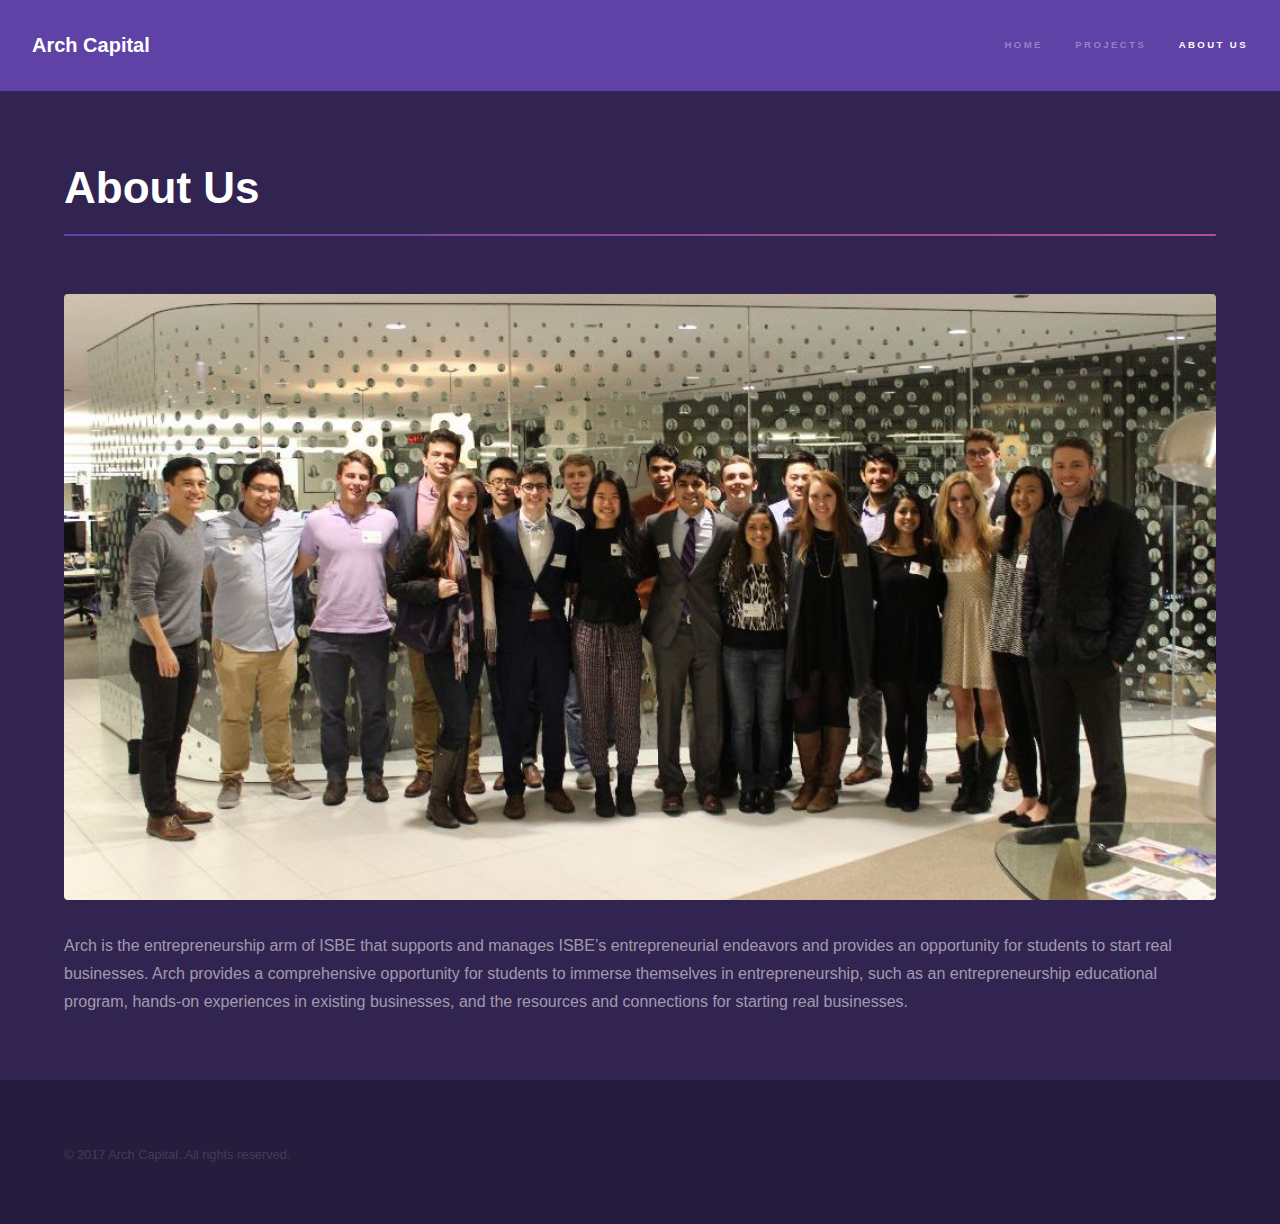
==== commit 33938287: "Fixed copyright date and Startup Holdings list." ====
--- a/about.html
+++ b/about.html
@@ -46,7 +46,7 @@
 			<footer id="footer" class="wrapper alt">
 				<div class="inner">
 					<ul class="menu">
-						<li>&copy; 2016 Arch Capital. All rights reserved.</li>
+						<li>&copy; 2017 Arch Capital. All rights reserved.</li>
 					</ul>
 				</div>
 			</footer>
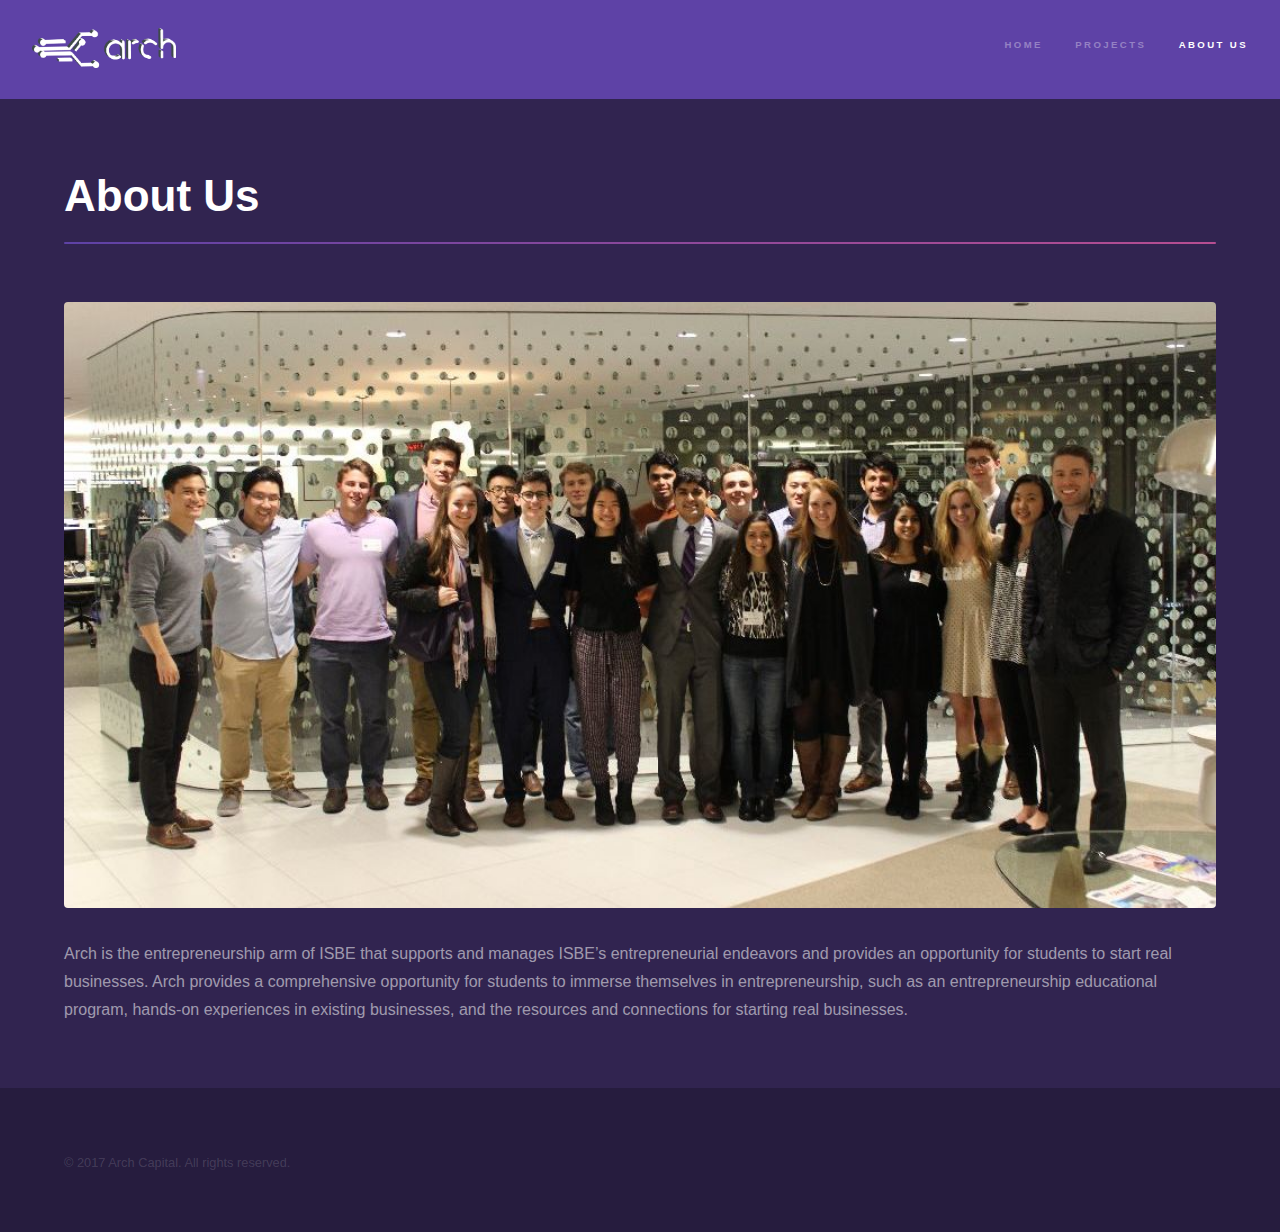
==== commit 299f444a: "Fixed sidebar glitch on smaller monitors and updated the Arch logo." ====
--- a/about.html
+++ b/about.html
@@ -18,7 +18,7 @@
 
 		<!-- Header -->
 			<header id="header">
-				<a href="index.html" class="title">Arch Capital</a>
+				<a href="index.html" class="title"><img id="logo" src="images/white-logo.png" /></a>
 				<nav>
 					<ul>
 						<li><a href="index.html">Home</a></li>
--- a/assets/css/main.css
+++ b/assets/css/main.css
@@ -3373,6 +3373,12 @@
 			opacity: 0;
 		}
 
+/* Logo */
+	#logo {
+		width: auto;
+		height: 2em;
+	}
+
 /* Header */
 
 	#header {
@@ -3382,7 +3388,7 @@
 		display: flex;
 		background-color: #5e42a6;
 		cursor: default;
-		padding: 1.75em 2em;
+		padding: 1.75em 2em 1.25em 2em;
 	}
 
 		#header > .title {
@@ -3482,7 +3488,7 @@
 
 			#sidebar + #wrapper {
 				margin-left: 0;
-				padding-top: 3.5em;
+				// padding-top: 3.5em;
 			}
 
 		}
@@ -3821,6 +3827,7 @@
 				text-align: center;
 				top: 0;
 				width: 100%;
+				display: none;
 			}
 
 				#sidebar > .inner {
